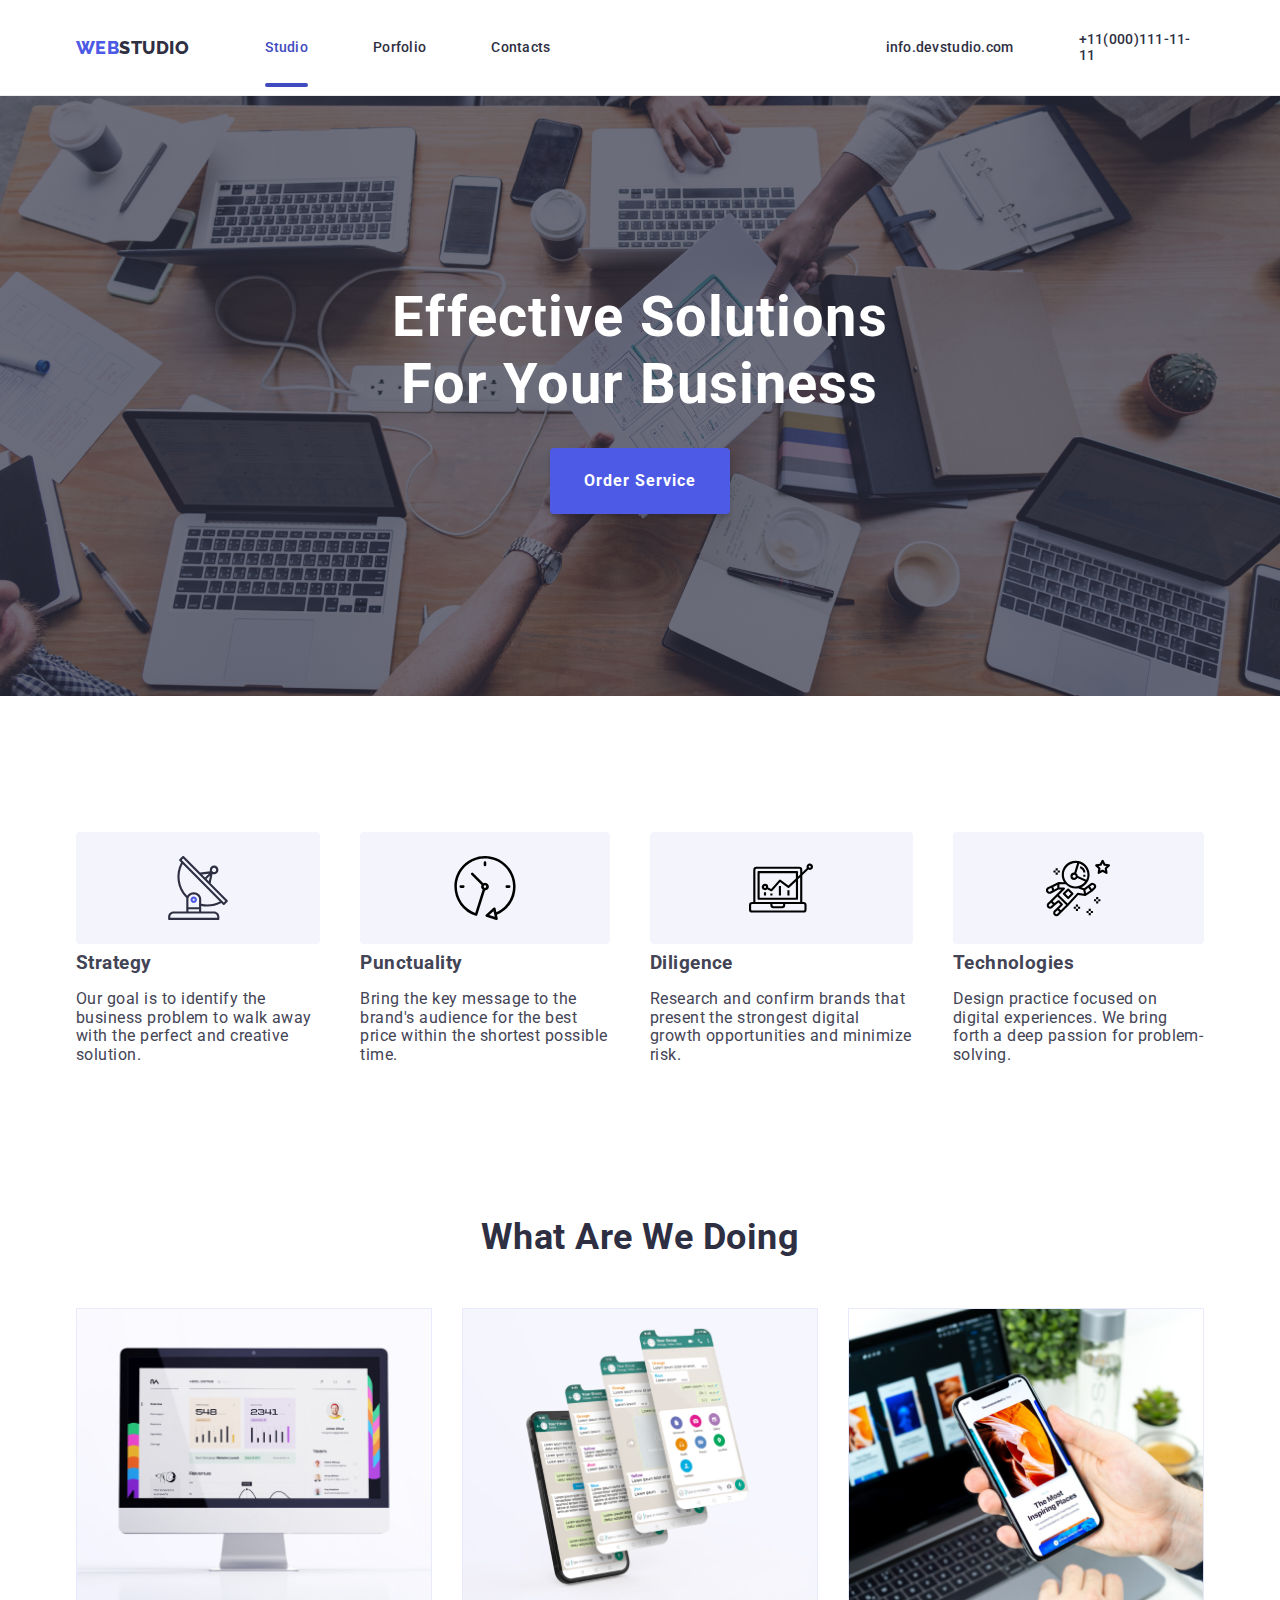
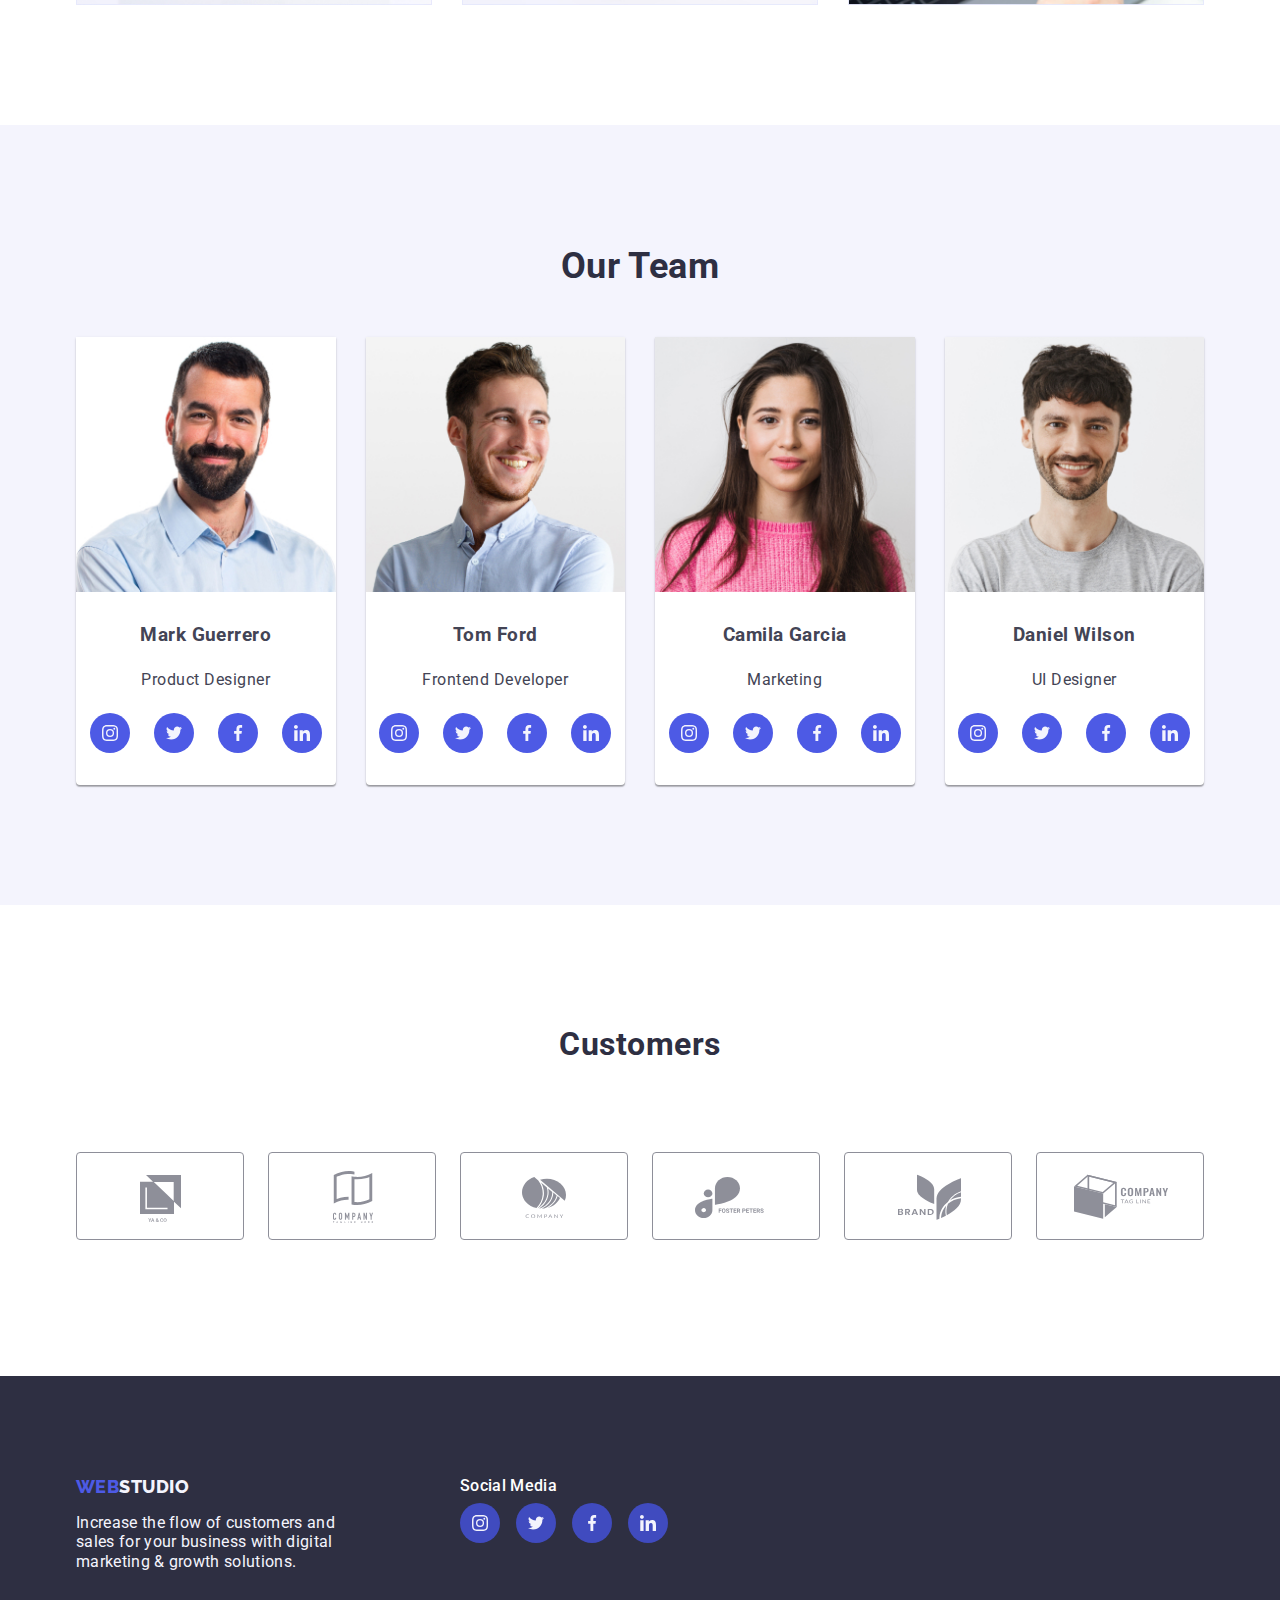
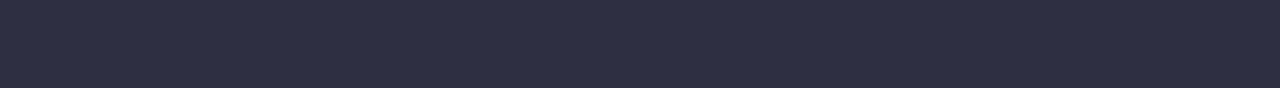
==== index.html @ 23f17934 "clonedhomework5" ====
<!DOCTYPE html>
<html lang="en">

<head>
    <title>Web Studio</title>
    <meta charset="utf-8" />
    <meta name="description" content="Studio Website" />
    <link rel="stylesheet" href="./css/styles.css" />
    <link rel="stylesheet" href="./css/modern-normalize.css" />
    <link
        href="https://fonts.googleapis.com/css2?family=Raleway:wght@800&family=Roboto:wght@400;500;700;900&display=swap"
        rel="stylesheet">
</head>

<body>
    <!--header-->
    <header class="page-header">
        <div class="container menu">
            <nav class="nav">
                <a class="logo link" href="index.html">WEB<span class="logo-black">STUDIO</span></a>
                <ul class="nav-menu list">
                    <li class="item"><a class="page current-link" href="index.html">Studio</a></li>
                    <li class="item"><a class="page link" href="portfolio.html">Porfolio</a></li>
                    <li class="item"><a class="page link" href="/">Contacts</a></li>
                </ul>
            </nav>
            <address>
                <ul class="contacts-menu list">
                    <li class="item"><a class="contact link" href="/">info.devstudio.com</a></li>
                    <li class="item"><a class="contact link" href="/">+11(000)111-11-11</a></li>
                </ul>
            </address>
        </div>
    </header>
    <!--Main Section-->
    <main>
        <section class="hero bg-hero">
            <div class="container">
                <h1 class="hero-heading">Effective Solutions <br /> For Your Business</h1>
                <button class="button order" type="button" data-modal-open>Order Service</button>
            </div>
        </section>

        <section class="section">

            <div class="container">
                <h2 hidden>Features</h2>
                <ul class="features">
                    <li class="feature">
                        <div class="feature-item-img">
                            <svg class="feature-icon" width="64" height="64">
                                <use href="./images/svg/icons.svg#strategy"></use>
                            </svg>
                        </div>
                        <h3>Strategy</h3>
                        <p class="description">Our goal is to identify the business
                            problem to walk away with the perfect
                            and creative solution.</p>
                    </li>

                    <li class="feature">
                        <div class="feature-item-img">
                            <svg class="feature-icon" width="64" height="64">
                                <use href="./images/svg/icons.svg#punctuality"></use>
                            </svg>
                        </div>
                        <h3>Punctuality</h3>
                        <p class="description">Bring the key message to the
                            brand's audience for the best price
                            within the shortest possible time.</p>
                    </li>

                    <li class="feature">
                        <div class="feature-item-img">
                            <svg class="feature-icon" width="64" height="64">
                                <use href="./images/svg/icons.svg#deligence"></use>
                            </svg>
                        </div>
                        <h3>Diligence</h3>
                        <p class="description">Research and confirm brands that
                            present the strongest digital growth
                            opportunities and minimize risk.</p>
                    </li>

                    <li class="feature">
                        <div class="feature-item-img">
                            <svg class="feature-icon" width="64" height="64">
                                <use href="./images/svg/icons.svg#astronaut"></use>
                            </svg>
                        </div>
                        <h3>Technologies</h3>
                        <p class="description">Design practice focused on digital
                            experiences. We bring forth a deep
                            passion for problem-solving.</p>
                    </li>
                </ul>
            </div>
        </section>

        <section class="section no-top-padding">
            <div class="container">
                <h2 class="section-title">What Are We Doing</h2>
                <ul class="task list">
                    <li class="tasks"><img src="images/tech1.jpg" alt="monitor" width="360" /></li>
                    <li class="tasks"><img src="images/tech2.jpg" alt="phoneapp" width="360" /></li>
                    <li class="tasks"><img src="images/tech3.jpg" alt="handyphone" width="360" /></li>
                </ul>
            </div>
        </section>

        <section class="section bg-team">
            <div class="container">
                <h2 class="section-title"> Our Team </h2>
                <ul class="teams list">
                    <li class="member"><img src="images/team1.jpg" alt="Mark Guerrero" width="264" />
                        <div class="members">
                            <h3>Mark Guerrero</h3>
                            <p>Product Designer</p>
                            <ul class="teams-social-list">
                                <li class="social-list-item">
                                    <a href="#" target="_blank">
                                        <svg class="social-list-img" width="16" height="16">
                                            <use href="./images/svg/icons.svg#instagram"></use>
                                        </svg>
                                    </a>
                                </li>
                                <li class="social-list-item">
                                    <a href="#" target="_blank">
                                        <svg class="social-list-img" width="16" height="16">
                                            <use href="./images/svg/icons.svg#twitter"></use>
                                        </svg>
                                    </a>
                                </li>
                                <li class="social-list-item">
                                    <a href="#" target="_blank">
                                        <svg class="social-list-img" width="16" height="16">
                                            <use href="./images/svg/icons.svg#facebook"></use>
                                        </svg>
                                    </a>
                                </li>
                                <li class="social-list-item">
                                    <a href="#" target="_blank">
                                        <svg class="social-list-img" width="16" height="16">
                                            <use href="./images/svg/icons.svg#linkedin"></use>
                                        </svg>
                                    </a>
                                </li>
                            </ul>
                        </div>
                    </li>
                    <li class="member"><img src="images/team2.jpg" alt="Tom Ford" width="264" />
                        <div class="members">
                            <h3>Tom Ford</h3>
                            <p>Frontend Developer</p>
                            <ul class="teams-social-list">
                                <li class="social-list-item">
                                    <a href="#" target="_blank">
                                        <svg class="social-list-img" width="16" height="16">
                                            <use href="./images/svg/icons.svg#instagram"></use>
                                        </svg>
                                    </a>
                                </li>
                                <li class="social-list-item">
                                    <a href="#" target="_blank">
                                        <svg class="social-list-img" width="16" height="16">
                                            <use href="./images/svg/icons.svg#twitter"></use>
                                        </svg>
                                    </a>
                                </li>
                                <li class="social-list-item">
                                    <a href="#" target="_blank">
                                        <svg class="social-list-img" width="16" height="16">
                                            <use href="./images/svg/icons.svg#facebook"></use>
                                        </svg>
                                    </a>
                                </li>
                                <li class="social-list-item">
                                    <a href="#" target="_blank">
                                        <svg class="social-list-img" width="16" height="16">
                                            <use href="./images/svg/icons.svg#linkedin"></use>
                                        </svg>
                                    </a>
                                </li>
                            </ul>
                        </div>
                    </li>
                    <li class="member">
                        <img src="images/team3.jpg" alt="Camila Garcia" width="264" />
                        <div class="members">
                            <h3>Camila Garcia</h3>
                            <p>Marketing</p>
                            <ul class="teams-social-list">
                                <li class="social-list-item">
                                    <a href="#" target="_blank">
                                        <svg class="social-list-img" width="16" height="16">
                                            <use href="./images/svg/icons.svg#instagram"></use>
                                        </svg>
                                    </a>
                                </li>
                                <li class="social-list-item">
                                    <a href="#" target="_blank">
                                        <svg class="social-list-img" width="16" height="16">
                                            <use href="./images/svg/icons.svg#twitter"></use>
                                        </svg>
                                    </a>
                                </li>
                                <li class="social-list-item">
                                    <a href="#" target="_blank">
                                        <svg class="social-list-img" width="16" height="16">
                                            <use href="./images/svg/icons.svg#facebook"></use>
                                        </svg>
                                    </a>
                                </li>
                                <li class="social-list-item">
                                    <a href="#" target="_blank">
                                        <svg class="social-list-img" width="16" height="16">
                                            <use href="./images/svg/icons.svg#linkedin"></use>
                                        </svg>
                                    </a>
                                </li>
                            </ul>
                        </div>
                    </li>
                    <li class="member">
                        <img src="images/team4.jpg" alt="Daniel Wilson" width="264" />
                        <div class="members">
                            <h3>Daniel Wilson</h3>
                            <p>UI Designer</p>
                            <ul class="teams-social-list">
                                <li class="social-list-item">
                                    <a href="#" target="_blank">
                                        <svg class="social-list-img" width="16" height="16">
                                            <use href="./images/svg/icons.svg#instagram"></use>
                                        </svg>
                                    </a>
                                </li>
                                <li class="social-list-item">
                                    <a href="#" target="_blank">
                                        <svg class="social-list-img" width="16" height="16">
                                            <use href="./images/svg/icons.svg#twitter"></use>
                                        </svg>
                                    </a>
                                </li>
                                <li class="social-list-item">
                                    <a href="#" target="_blank">
                                        <svg class="social-list-img" width="16" height="16">
                                            <use href="./images/svg/icons.svg#facebook"></use>
                                        </svg>
                                    </a>
                                </li>
                                <li class="social-list-item">
                                    <a href="#" target="_blank">
                                        <svg class="social-list-img" width="16" height="16">
                                            <use href="./images/svg/icons.svg#linkedin"></use>
                                        </svg>
                                    </a>
                                </li>
                            </ul>
                        </div>
                    </li>
                </ul>
            </div>
        </section>
        <section class="container customers">
            <h2 class="customers-title">
                Customers
            </h2>
            <ul class="customers-list">
                <li class="customers-list-item">
                    <a href="#" target="_blank"></a>
                    <svg class="customers-list-item-img" width="104">
                             <use href="./images/svg/icons.svg#client-1"></use>
                    </svg>
                </li>
                <li class="customers-list-item">
                    <svg class="customers-list-item-img" width="104" height="56">
                        <use href="./images/svg/icons.svg#client-2"></use>
                    </svg>
                </li>
                <li class="customers-list-item">
                    <a href="#" target="_blank"></a>
                    <svg class="customers-list-item-img" width="104">
                        <use href="./images/svg/icons.svg#client-3"></use>
                    </svg>
                </li>
                <li class="customers-list-item">
                    <a href="#" target="_blank"></a>
                    <svg class="customers-list-item-img" width="104">
                        <use href="./images/svg/icons.svg#client-4"></use>
                    </svg>
                </li>
                <li class="customers-list-item">
                    <a href="#" target="_blank"></a>
                    <svg class="customers-list-item-img" width="104">
                        <use href="./images/svg/icons.svg#client-5"></use>
                    </svg>
                </li>
                <li class="customers-list-item">
                    <a href="#" target="_blank"></a>
                    <svg class="customers-list-item-img" width="104">
                        <use href="./images/svg/icons.svg#client-6"></use>
                    </svg>
                </li>
            </ul>
        </section>
    </main>
    <!--Footer-->
    <footer class="page-footer">
        <div class="footerlogo">
            <a class="logo link" href="index.html">WEB<span class="logo-white">STUDIO</span></a>
            <p>Increase the flow of customers and
                sales for your business with digital
                marketing & growth solutions.
        </div>
        <div class="footer-social">
            <h3 class="footer-social-title">
                Social Media
            </h3>
            <ul class="footer-social-list">
                <li class="footer-social-item">
                    <a href="#">
                        <svg class="footer-social-list-img" width="16" height="16">
                            <use href="./images/svg/icons.svg#instagram"></use>
                        </svg>
                    </a>
                </li>
                <li class="footer-social-item">
                    <a href="#">
                        <svg class="footer-social-list-img" width="16" height="16">
                            <use href="./images/svg/icons.svg#twitter"></use>
                        </svg>
                    </a>
                </li>
                <li class="footer-social-item">
                    <a href="#">
                        <svg class="footer-social-list-img" width="16" height="16">
                            <use href="./images/svg/icons.svg#facebook"></use>
                        </svg>
                    </a>
                </li>
                <li class="footer-social-item">
                    <a href="#">
                        <svg class="footer-social-list-img" width="16" height="16">
                            <use href="./images/svg/icons.svg#linkedin"></use>
                        </svg>
                    </a>
                </li>   
            </ul>
        </div>
    </footer>
    <div class="container">
    <div class="modal is-hidden" data-modal>
        <div class="modal-content" >
            <button class="modal-close" data-modal-close>
                <svg class="close-icon">
                    <use href="./images/svg/icons.svg#close" >
                    </use>
                </svg>
            </button>
        </div>
    </div>
    </div>
    <script src="./js/modal.js"></script>
</body>

</html>
---- css/styles.css ----
:root {
  --primary: #4D5AE5;
  --cta: #404BBF;
  --dark: #2E2F42;
  --primary-text: #434455;
  --background-grey: #2E2F42;
  --background-white: #FFFFFF;
  --accent-color: #F4F4FD;
  --accent-cornflower: #E7E9FC;
  --mint: #31D0AA;
  --lightscale: #8E8F99;
  --dairy: #FCFCFC;
}

body {
  display: flex;
  flex-direction: column;
  align-items: center;
  justify-content: center;
  font-family: 'Roboto', sans-serif;
  background-color: var(--background-white);
  color: var(--primary-text);
  font-size: 16px;
  letter-spacing: 0.03em; 
}

/* css resets */
h1,
h2,
h3,
h4,
h5,
h6{
  margin: 0;
  line-height: 1.2;
}

.p{
  margin: 0;
  padding: 0;
  font-size: 16px;
  font-weight: 400;
  line-height: 1.5;
}
ul{
  padding: 0;
}

*,
*::after,
*::before {
  box-sizing: inherit;
}

img {
  display: block;
  max-width: 100%;
  height: auto;
}

address {
  font-style: normal;
}

.link {
  text-decoration: none;
  color: inherit;
}

.list {
  list-style: none;
  padding: 0;
  margin: 0;
}

.container {
  width: 1158px;
  padding-left: 15px;
  padding-right: 15px;
  margin-left: auto;
  margin-right: auto;
}

.section {
  padding: 120px 0px;
}

.section-title {
  margin-bottom: 50px;
  color: var(--dark);
  font-weight: 700;
  font-size: 36px;
  line-height: 1.17;
  text-align: center;
}

.section.no-top-padding {
  padding-top: 0;
}

/* logo */

.logo {
  color: var(--primary);
  font-family: 'Raleway', 'sans-serif';
  font-weight: 800;
  font-size: 18px;
  line-height: 1.2;
}

.logo-black {
  color: var(--background-grey);
}

.logo-white {
  color: var(--accent-color);
}

/* header */

.page-header {
  border-bottom: 1px solid #ececec;
  width: 1440px;
}

.menu,
.nav,
.nav-menu,
.contacts-menu {
  display: flex;
  align-items: center;
}



.nav-menu {
  margin-left: 76px;
}

.contacts-menu {
  margin-left: 335px;
}

.nav-menu .item:not(:last-child),
.contacts-menu .item:not(:last-child) {
  margin-right: 65px;
}

.nav-menu .page,
.contacts-menu .contact {
  display: block;
  padding-top: 32px;
  padding-bottom: 31px;
  color: var(--dark);
  font-weight: 500;
  font-size: 14px;
  line-height: 1.14;
  letter-spacing: 0.02em;
}

.nav-menu .page:hover,
.nav-menu .page:focus,
.contacts-menu .contact:hover,
.contacts-menu .contact:focus {
  color: var(--cta)
}

/* underlined effects */
.nav-menu .current-link{
  position: relative;
  text-decoration: none;
  color: var(--cta);
}

.current-link::after{
    content: '';
    position: absolute;
    left: 0;
    bottom: 0;
    border-radius: 2px;
    width: 100%;
    height: 4px;
    background-color: var(--cta);
}


/* hero */
.hero {
  padding-top: 200px;
  padding-bottom: 200px;
  text-align: center;
}

.bg-hero {
  background-color: var(--background-grey);
  background: linear-gradient(rgba(46, 47, 66, 0.7), rgba(46,47,66,0.7)),
      url('../images/hero.jpg');
  background-size: cover;
  background-repeat: no-repeat;
  background-position: center;
  width: 1440px;
  height: 600px;
  padding-top: 188px;
  padding-bottom: 188px;
}

.hero-heading {
  color: var(--background-white);
  font-weight: 700;
  font-size: 56px;
  line-height: 1.2;
  letter-spacing: 1.12px;
  margin-bottom: 30px;
}

/* buttons */
.button {
  font-family: inherit;
  letter-spacing: 0.03em;
  cursor: pointer;
  border-color: transparent;
  border-radius: 4px;
}

.order {
  background-color: var(--primary);
  color: var(--background-white);
  padding: 16px 32px;
  font-weight: 700;
  font-size: 16px;
  line-height: 1.87;
  letter-spacing: 0.06em;
  box-shadow: 0px 4px 4px 0px rgba(0, 0, 0, 0.15);
}

.button.order:hover,
.button.order:focus {
  background-color: var(--cta);
}

.features {
  list-style: none;
  align-items: center;
  display: flex;
  justify-content: center;
  gap: 40px;
}

.feature-item-img{
  height: 112px;
  width: 100%;
  border-radius: 4px;
  background: var(--accent-color);
  display: flex;
  justify-content: center;
  align-items: center;
  margin-bottom: 8px;
}


/* our team */



.teams {
  display: flex;
  flex-wrap: wrap;
  gap: 30px;
}

.teams .member {
  flex-basis: calc((100% - 90px)/ 4);
}

.bg-team {
  background-color: var(--accent-color);
}

.teams .member {
  background-color: var(--background-white);
  box-shadow: 0px 1px 3px rgba(0, 0, 0, 0.12), 0px 1px 1px rgba(0, 0, 0, 0.14), 0px 2px 1px rgba(0, 0, 0, 0.2);
  border-radius: 0px 0px 4px 4px;
}

.member .members {
  display: flex;
  flex-direction: column;
  justify-content: center;
  align-items: center;
  gap: 8px;
  padding: 32px 10px;
}

.task {
  display: flex;
  flex-wrap: wrap;
  gap: 30px;
}

.task .tasks {
  flex-basis: calc((100% - 60px) / 3);
}

.teams-social-list {
  display: flex;
  justify-content: center;
  align-items: center;
  gap: 24px;
}

.social-list-item{
  list-style: none;
}

.social-list-item a{
  display: flex;
  justify-content: center;
  align-items: center;
  background-color: var(--primary);
  width: 40px;
  height: 40px;
  border-radius: 50%;
  cursor: pointer;
} 
.social-list-img {
  fill: var(--accent-color);
}
.teams-social-list a:hover,
.teams-social-list a:focus{
  background-color: var(--cta);
}

/*customers*/

.customers {
  display: flex;
  justify-content: center;
  align-items: center;
  flex-direction: column;
  gap: 32px;
  padding: 120px 15px;
}

.customers-title {
  text-align: center;
  color: var(--dark);
  font-size: 32px;
  font-weight: 700;
  margin-bottom: 40px;
}

.customers-list {
  width: 100%;
  display: flex;
  align-items: center;
  gap: 24px;
}

.customers-list-item {
  width: 168px;
  height: 88px;
  border-radius: 4px;
  border: 1px solid var(--lightscale);
  display: flex;
  justify-content: center;
  align-content: center;
  padding: 15px 25px;
  cursor: pointer;
}


.customers-list-item-img {
  width: 100%;
  fill: var(--lightscale);
}

.customers-list-item:hover {
  border: 1px solid var(--cta);
}

.customers-list-item-img:hover {
  fill: var(--cta);
}

/* portfolio */

.option {
  display: flex;
  flex-wrap: wrap;
  gap: 30px;
  position: relative;
}

.option .cards {
  flex-basis: calc((100% - 60px) / 3);
}

.cards {
  border-bottom: 1px solid var(--accent-cornflower);
  border-left: 1px solid var(--accent-cornflower);
  border-right: 1px solid var(--accent-cornflower);
  cursor: pointer;
}

.cards:hover {
  box-shadow: 0px 1px 3px rgba(0, 0, 0, 0.12), 0px 1px 1px rgba(0, 0, 0, 0.14), 0px 2px 1px rgba(0, 0, 0, 0.2);
}

.cards .description {
  display: flex;
  flex-direction: column;
  gap: 8px;
  padding: 32px 20px;
}

.cards{
  background-color: var(--background-white);
  border: 2px 2px;
  position: relative;
}

/* overlay animation */

.cards-box {
  position: relative;
  width: auto;
  height: auto;
  overflow: hidden;
}

.overlay {
  display: flex;
  position: absolute;
  top: 0;
  left: 0;
  width: 360px;
  height: 300px;
  flex-shrink: 0;
  background-color: var(--primary);
  transform: translatey(100%);
  transition: transform 250ms cubic-bezier(0.4, 0, 0.2, 1);
}

.cards:hover .overlay {
  transform: translateY(0);
  will-change: transform;
}

.overlay p {
  font-family: 'Roboto', sans-serif;
  font-style: normal;
  font-size: 16px;
  color: var(--accent-color);
  font-weight: 400;
  letter-spacing: 0.32px;
  line-height: 1.2;
  margin: 0;
  padding: 40px 32px 0 32px;

}

.portfolio-select {
  display: flex;
  flex-wrap: wrap;
  justify-content: space-between;
  align-items: center;
  row-gap: 48px;
  column-gap: 24px;
}

.selects {
  border-radius: 4px;
  border: 1px solid var(--accent-cornflower);
  background: var(--accent-color);
  display: flex;
  padding: 12px 24px;
  justify-content: space-between;
  align-items: center;
  color: var(--primary);
  text-align: center;
  font-family: 'Roboto', sans-serif;
  font-size: 16px;
  font-style: normal;
  font-weight: 500;
  list-style: none;
  cursor: pointer;
}

.selects:hover, 
.selects:focus {
  background-color: var(--primary);
  color: var(--background-white);
  box-shadow: 0px 1px 3px rgba(0, 0, 0, 0.1), 0px 1px 1px rgba(0, 0, 0, 0.08), 0px 2px 1px rgba(0, 0, 0, 0.12);
}


.portfolio-select {   
  display: flex;
  list-style: none;
  align-content: center;
  justify-content: center;
  gap: 24px;
}

.portfolio-select-items {
  display: flex;
  justify-content: center;
  align-items: center;
  gap: 40px;
  margin-bottom: 40px;
}

/* footer */

.page-footer {
  display: flex;
  align-items: flex-start;
  background-color: var(--background-grey);
  width: 1440px;
  height: 312px;
  padding: 100px 156px;
  gap: 120px;
}

.footerlogo{
  font-family: 'Roboto', sans-serif;
  font-style: normal;
  gap: 8px;

}

.footerlogo p{
  font-size: 16px;
  color: var(--accent-color);
  line-height: 1.2;
  width: 264px;
  letter-spacing: 0.32px;
}

.footer-social {
  display: flex;
  flex-direction: column;
  gap: 8px;
}

.footer-social-title {
  font-size: 16px;
  color: var(--background-white);
  font-family: 'Roboto', sans-serif;
  font-style: normal;
  font-weight: 500;
  line-height: 1.2;
  letter-spacing: 0.32px;
}

.footer-social-list {
  display: inline-flex;
  align-items: flex-start;
  gap: 16px;
  margin-top: 0;
}

.footer-social-item{
  list-style: none;
}
.footer-social-item a{
  display: flex;
  justify-content: center;
  align-items: center;
  width: 40px;
  height: 40px;
  padding: 8px;
  background: var(--cta);
  border-radius: 50%;
  cursor: pointer;
}

.footer-social-list-img {
  width: 100%;
  fill: var(--accent-color);
}

.footer-social-item a:hover,
.footer-social-item a:focus {
  background: var(--mint);
}


.modal{
  background-color: rgba(0, 0, 0, 0.5);
  position: fixed;
  display: flex;
  align-items: center;
  justify-content: center;
  width: 100%;
  height: 100%;
  top: 0;
  left: 0;
  pointer-events: auto;
  opacity: 1;
  transition-property: visibility, opacity;
  transition-duration: 250ms;
  transform: none;
}

.modal.is-hidden{
  visibility: hidden;
  opacity: 0;
  pointer-events: none; 
  transform: translateY(-20px);
}

.modal.is-hidden .modal-content{
  transform: scale(0.5);
}

.modal-content{
  position: relative;
  display: flex;
  align-items: center;
  width: 408px;
  height: 584px;
  border-radius: 4px;
  background: var(--dairy);
  box-shadow: 0px 2px 1px 0px rgba(0, 0, 0, 0.20), 
              0px 1px 3px 0px rgba(0, 0, 0, 0.12), 
              0px 1px 1px 0px rgba(0, 0, 0, 0.14);
  transform: none;
  transition: transform 250ms;
}

.modal-close{
  display:flex;
  align-items: center;
  justify-content: center;
  background-color: var(--accent-color);
  border: solid 1px var(--lightscale);
  width: 24px;
  height: 24px;
  position: absolute;
  border-radius: 50%;
  right: 0;
  top: 0;
  margin-top: 10px;
  margin-right: 10px;
  cursor: pointer;
}

.close-icon {
  width: 100%;
  height: 100%;
  margin-top: 12px;
  fill: var(--dark);
  

}

.modal-close:active {
  background-color: var(--cta);
}
.close-icon:active{
  fill: var(--background-white);
}
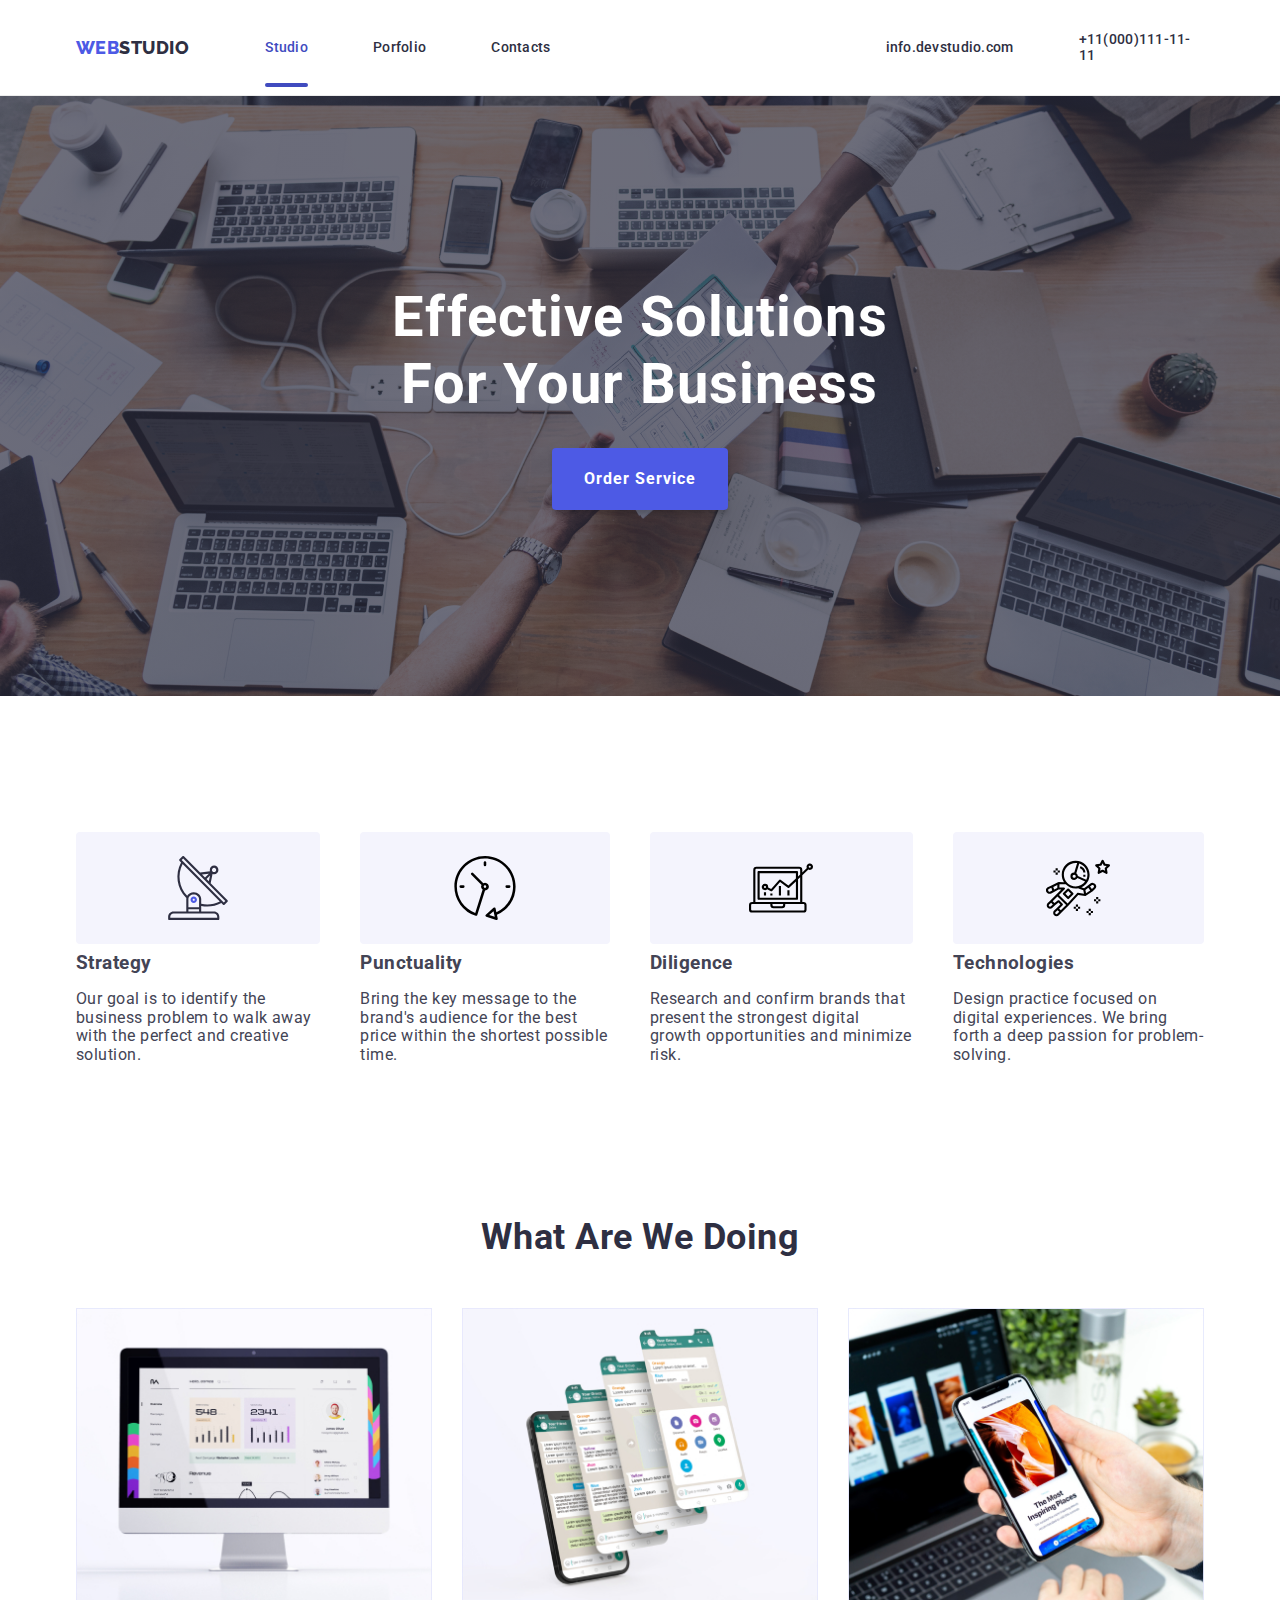
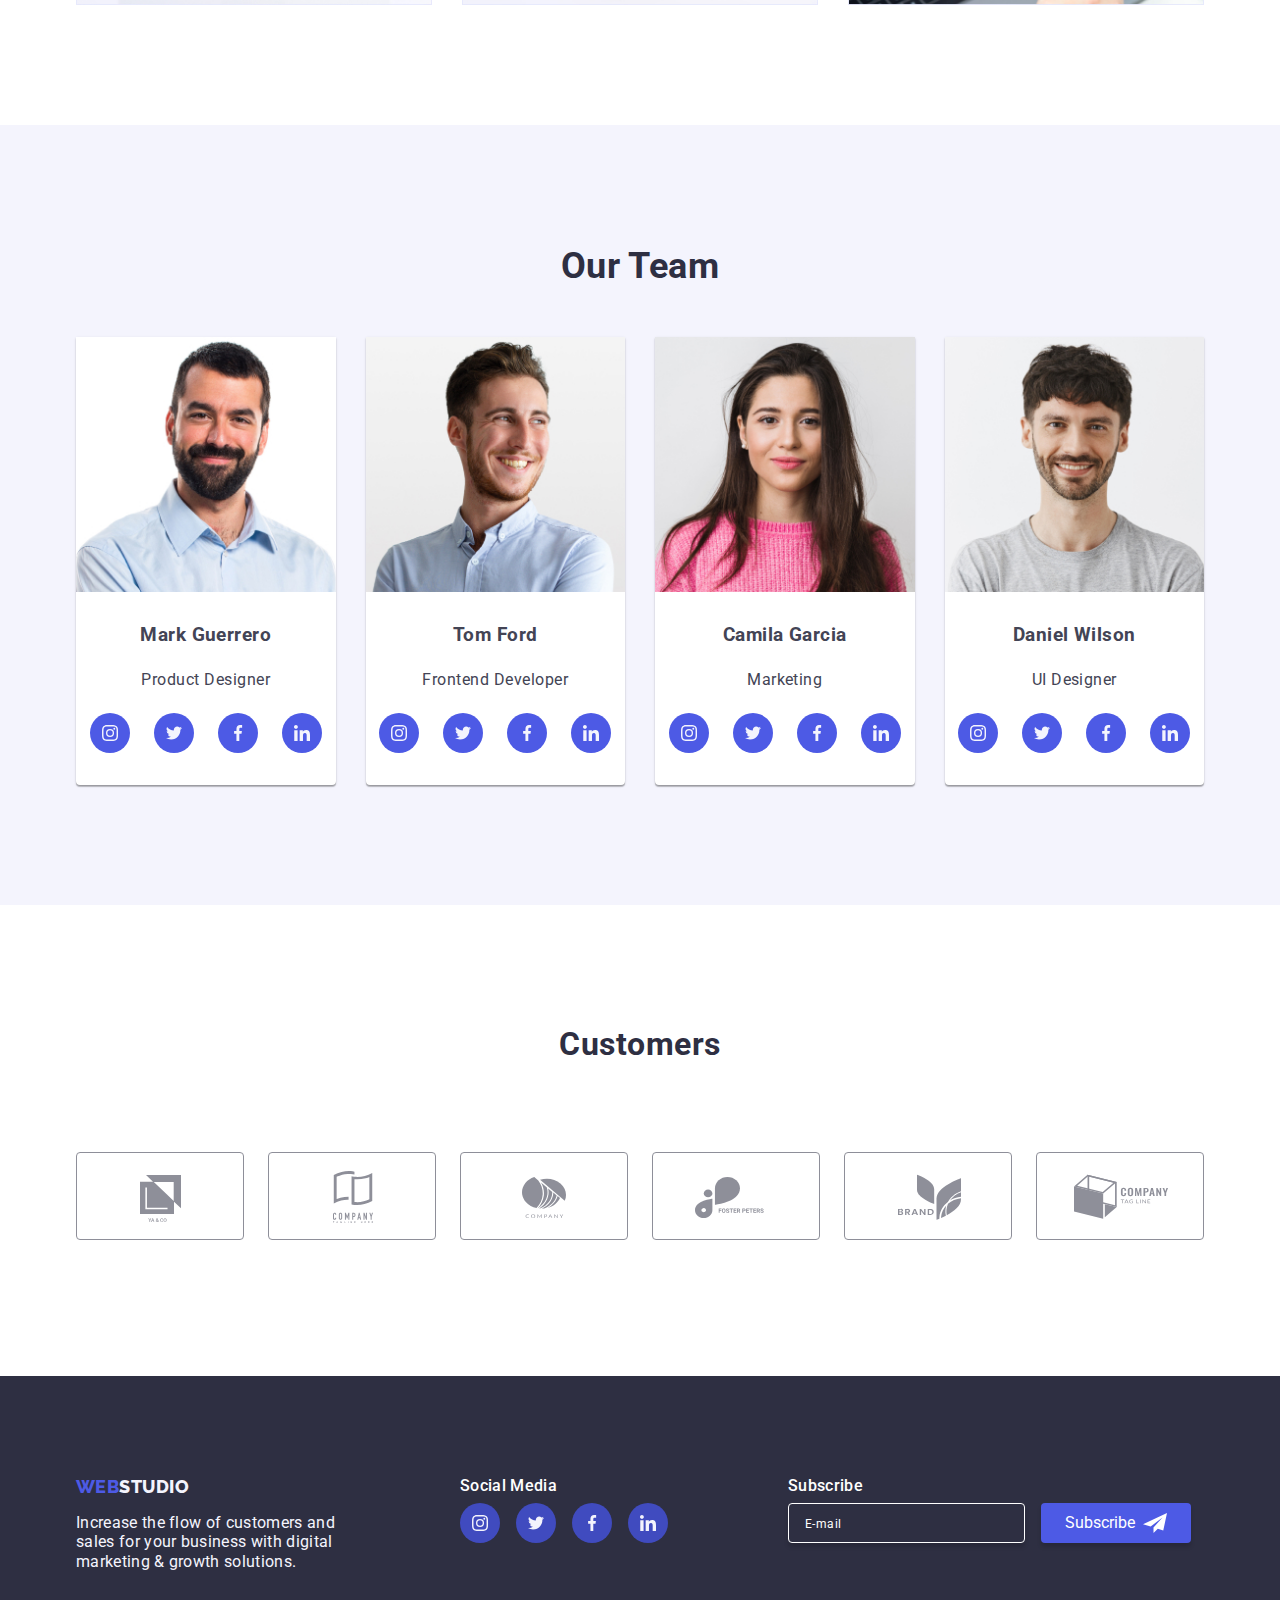
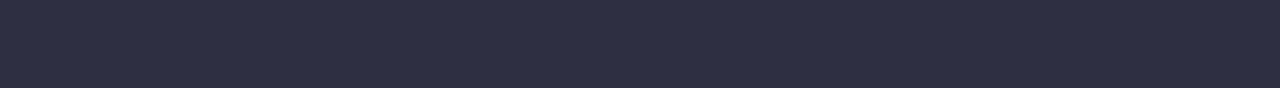
==== commit d9a1384e: "formupdate and footer" ====
--- a/index.html
+++ b/index.html
@@ -269,7 +269,7 @@
                 <li class="customers-list-item">
                     <a href="#" target="_blank"></a>
                     <svg class="customers-list-item-img" width="104">
-                             <use href="./images/svg/icons.svg#client-1"></use>
+                        <use href="./images/svg/icons.svg#client-1"></use>
                     </svg>
                 </li>
                 <li class="customers-list-item">
@@ -312,7 +312,7 @@
                 sales for your business with digital
                 marketing & growth solutions.
         </div>
-        <div class="footer-social">
+        <div class="footer-items">
             <h3 class="footer-social-title">
                 Social Media
             </h3>
@@ -344,21 +344,87 @@
                             <use href="./images/svg/icons.svg#linkedin"></use>
                         </svg>
                     </a>
-                </li>   
+                </li>
+            </ul>
+        </div>
+        <div class="footer-items">
+            <ul class="footer-social-list">
+                <li class="footer-social-item">
+                    <h3>
+                        Subscribe
+                    </h3>
+                    <form action="#" class="footer-form">
+                        <div class="footer-form-group">
+                            <input type="email" placeholder="E-mail" />
+                        </div>
+                        <div class="footer-form-group">
+                            <button type="submit">
+                                Subscribe
+                                <svg width="24" height="24">
+                                    <use href="images/svg/icons.svg#frame"></use>
+                                </svg>
+                            </button>
+                        </div>
+                    </form>
+                </li>
             </ul>
         </div>
     </footer>
     <div class="container">
-    <div class="modal is-hidden" data-modal>
-        <div class="modal-content" >
-            <button class="modal-close" data-modal-close>
-                <svg class="close-icon">
-                    <use href="./images/svg/icons.svg#close" >
-                    </use>
-                </svg>
-            </button>
+        <div class="modal is-hidden" data-modal>
+            <div class="modal-content">
+                <button class="modal-close" data-modal-close>
+                    <svg class="close-icon">
+                        <use href="./images/svg/icons.svg#close">
+                        </use>
+                    </svg>
+                </button>
+                <p class="form-title">Leave your contacts and we will call you back</p>
+                <form class="signup_form" name="signup_form" autocomplete="off" novalidate>
+                    <div class="input-group">
+                        <label>Name</label>
+                        <div class="input-field">
+                            <svg class="input-icon">
+                                <use href="./images/svg/icons.svg#person"></use>
+                            </svg>
+                            <input class="form-input" type="text" required />
+                        </div>
+                    </div>
+                    <div class="input-group">
+                        <label>Phone</label>
+                        <div class="input-field">
+                            <svg class="input-icon">
+                                <use href="./images/svg/icons.svg#phone"></use>
+                            </svg>
+                            <input class="form-input" type="tel" required />
+                        </div>
+                    </div>
+                    <div class="input-group">
+                        <label>Email</label>
+                        <div class="input-field">
+                            <svg class="input-icon">
+                                <use href="./images/svg/icons.svg#email"></use>
+                            </svg>
+                            <input class="form-input" type="email" required />
+                        </div>
+                    </div>
+                    <div class="input-group">
+                        <label>Comment</label>
+                        <textarea id="comment" name="comment" placeholder="Text input"></textarea>
+                    </div>
+                    <label class="form-agreement">
+                        <input class="form-checkbox is-hidden" type="checkbox" name="user-terms" />
+                        <svg class="form-checkbox-icon" width="16" height="16">
+                            <use href="./images/svg/icons.svg#checkbox"></use>
+                        </svg>
+                        <span class="terms">I accept the terms and conditions of the
+                            <a class="form-terms" href="#">Privacy Policy</a>
+                        </span>
+                    </label>
+                </form>
+                <button class="modalsubmit" type="submit">Send</button>
+            </div>
         </div>
-    </div>
     </div>
     <script src="./js/modal.js"></script>
 </body>
--- a/css/styles.css
+++ b/css/styles.css
@@ -10,6 +10,8 @@
   --mint: #31D0AA;
   --lightscale: #8E8F99;
   --dairy: #FCFCFC;
+  --transition-time: 250ms;
+  --timing-function: cubic-bezier(0.4, 0, 0.2, 1);
 }
 
 body {
@@ -21,7 +23,7 @@
   background-color: var(--background-white);
   color: var(--primary-text);
   font-size: 16px;
-  letter-spacing: 0.03em; 
+  letter-spacing: 0.03em;
 }
 
 /* css resets */
@@ -30,19 +32,20 @@
 h3,
 h4,
 h5,
-h6{
+h6 {
   margin: 0;
   line-height: 1.2;
 }
 
-.p{
+.p {
   margin: 0;
   padding: 0;
   font-size: 16px;
   font-weight: 400;
   line-height: 1.5;
 }
-ul{
+
+ul {
   padding: 0;
 }
 
@@ -166,21 +169,21 @@
 }
 
 /* underlined effects */
-.nav-menu .current-link{
+.nav-menu .current-link {
   position: relative;
   text-decoration: none;
   color: var(--cta);
 }
 
-.current-link::after{
-    content: '';
-    position: absolute;
-    left: 0;
-    bottom: 0;
-    border-radius: 2px;
-    width: 100%;
-    height: 4px;
-    background-color: var(--cta);
+.current-link::after {
+  content: '';
+  position: absolute;
+  left: 0;
+  bottom: 0;
+  border-radius: 2px;
+  width: 100%;
+  height: 4px;
+  background-color: var(--cta);
 }
 
 
@@ -193,8 +196,8 @@
 
 .bg-hero {
   background-color: var(--background-grey);
-  background: linear-gradient(rgba(46, 47, 66, 0.7), rgba(46,47,66,0.7)),
-      url('../images/hero.jpg');
+  background: linear-gradient(rgba(46, 47, 66, 0.7), rgba(46, 47, 66, 0.7)),
+    url('../images/hero.jpg');
   background-size: cover;
   background-repeat: no-repeat;
   background-position: center;
@@ -246,7 +249,7 @@
   gap: 40px;
 }
 
-.feature-item-img{
+.feature-item-img {
   height: 112px;
   width: 100%;
   border-radius: 4px;
@@ -308,11 +311,11 @@
   gap: 24px;
 }
 
-.social-list-item{
+.social-list-item {
   list-style: none;
 }
 
-.social-list-item a{
+.social-list-item a {
   display: flex;
   justify-content: center;
   align-items: center;
@@ -321,12 +324,14 @@
   height: 40px;
   border-radius: 50%;
   cursor: pointer;
-} 
+}
+
 .social-list-img {
   fill: var(--accent-color);
 }
+
 .teams-social-list a:hover,
-.teams-social-list a:focus{
+.teams-social-list a:focus {
   background-color: var(--cta);
 }
 
@@ -413,7 +418,7 @@
   padding: 32px 20px;
 }
 
-.cards{
+.cards {
   background-color: var(--background-white);
   border: 2px 2px;
   position: relative;
@@ -486,7 +491,7 @@
   cursor: pointer;
 }
 
-.selects:hover, 
+.selects:hover,
 .selects:focus {
   background-color: var(--primary);
   color: var(--background-white);
@@ -494,7 +499,7 @@
 }
 
 
-.portfolio-select {   
+.portfolio-select {
   display: flex;
   list-style: none;
   align-content: center;
@@ -522,14 +527,14 @@
   gap: 120px;
 }
 
-.footerlogo{
+.footerlogo {
   font-family: 'Roboto', sans-serif;
   font-style: normal;
   gap: 8px;
 
 }
 
-.footerlogo p{
+.footerlogo p {
   font-size: 16px;
   color: var(--accent-color);
   line-height: 1.2;
@@ -537,13 +542,13 @@
   letter-spacing: 0.32px;
 }
 
-.footer-social {
+.footer-items {
   display: flex;
   flex-direction: column;
   gap: 8px;
 }
 
-.footer-social-title {
+.footer-items h3{
   font-size: 16px;
   color: var(--background-white);
   font-family: 'Roboto', sans-serif;
@@ -560,10 +565,11 @@
   margin-top: 0;
 }
 
-.footer-social-item{
+.footer-social-item {
   list-style: none;
 }
-.footer-social-item a{
+
+.footer-social-item a {
   display: flex;
   justify-content: center;
   align-items: center;
@@ -585,8 +591,60 @@
   background: var(--mint);
 }
 
-
-.modal{
+.footer-form {
+  display: flex;
+  align-items: flex-start;
+  gap: 16px;
+  margin-top: 8px;
+}
+
+.footer-form input {
+  height: 40px;
+  border-radius: 4px;
+  border: 1px solid var(--background-white);
+  padding: 8px 16px;
+  color: var(--background-white);
+  background: transparent;
+  box-shadow: 0px 4px 4px 0px rgba(0, 0, 0, 0.15);
+  transition: all var(--transition-time) var(--timing-function);
+}  
+
+.footer-form input::placeholder {
+  color: var(--background-white);
+  font-size: 12px;
+  letter-spacing: 0.48px;
+}
+
+button{
+  border: none;
+  outline: none;
+}
+
+.footer-form button {
+  height: 40px;
+  border-radius: 4px;
+  padding: 8px 24px;
+  display: flex;
+  justify-content: center;
+  align-items: center;
+  color: var(--background-white);
+  background: var(--primary);
+  box-shadow: 0px 4px 4px 0px rgba(0, 0, 0, 0.15);
+  transition: all var(--transition-time) var(--transition-duration);
+  cursor: pointer;
+}
+
+.footer-form button:hover {
+  background: var(--cta);
+}
+
+.footer-form button svg {
+  fill: var(--background-white);
+  margin-left: 8px;
+}
+
+
+.modal {
   background-color: rgba(0, 0, 0, 0.5);
   position: fixed;
   display: flex;
@@ -603,34 +661,35 @@
   transform: none;
 }
 
-.modal.is-hidden{
+.modal.is-hidden {
   visibility: hidden;
   opacity: 0;
-  pointer-events: none; 
+  pointer-events: none;
   transform: translateY(-20px);
 }
 
-.modal.is-hidden .modal-content{
+.modal.is-hidden .modal-content {
   transform: scale(0.5);
 }
 
-.modal-content{
+.modal-content {
   position: relative;
   display: flex;
+  flex-direction: column;
   align-items: center;
   width: 408px;
   height: 584px;
   border-radius: 4px;
   background: var(--dairy);
-  box-shadow: 0px 2px 1px 0px rgba(0, 0, 0, 0.20), 
-              0px 1px 3px 0px rgba(0, 0, 0, 0.12), 
-              0px 1px 1px 0px rgba(0, 0, 0, 0.14);
+  box-shadow: 0px 2px 1px 0px rgba(0, 0, 0, 0.20),
+    0px 1px 3px 0px rgba(0, 0, 0, 0.12),
+    0px 1px 1px 0px rgba(0, 0, 0, 0.14);
   transform: none;
   transition: transform 250ms;
 }
 
-.modal-close{
-  display:flex;
+.modal-close {
+  display: flex;
   align-items: center;
   justify-content: center;
   background-color: var(--accent-color);
@@ -649,30 +708,162 @@
 .close-icon {
   width: 100%;
   height: 100%;
-  margin-top: 12px;
+  padding-top: 7px;
+  padding-left: 1px;
   fill: var(--dark);
-  
+
 
 }
 
 .modal-close:active {
   background-color: var(--cta);
 }
-.close-icon:active{
+
+.close-icon:active {
   fill: var(--background-white);
 }
 
-
-
-
-
-
-
-
-
-
-
-
-
-
-  +/* modal form */
+.form-title {
+  display: flex;
+  text-align: center;
+  font-family: 'Roboto', sans-serif;
+  font-size: 16px;
+  color: var(--dark);
+  font-style: normal;
+  font-weight: 500;
+  line-height: 1.2px;
+  letter-spacing: 0.32px;
+  margin: 0;
+  padding: 50px 0 20px 0;
+}
+
+.signup_form {
+  display: flex;
+  width: 360px;
+  flex-direction: column;
+  align-items: flex-start;
+  gap: 8px;
+  border-radius: 4px;
+  margin-top: 20px;
+}
+
+.signup_form .form-input {
+  width: 360px;
+  height: 40px;
+  padding-left: 30px;
+}
+
+.input-group textarea {
+  width: 360px;
+  height: 120px;
+  border-radius: 4px;
+  font-family: 'Roboto', sans-serif;
+  border: 1px solid var(--background-grey);
+  padding-left: 10px;
+  padding-top: 10px;
+  resize: none;
+  outline: none;
+}
+
+.input-group:focus-within textarea {
+  border: 1px solid var(--primary);
+  border-radius: 4px;
+}
+
+.input-field {
+  position: relative;
+  text-underline-offset: 10px;
+
+}
+
+.input-field input {
+  border: var(--background-grey);
+  outline: none;
+  color: var(--dark);
+  border-radius: 4px;
+  background: transparent;
+
+}
+
+.input-group .input-field {
+  border-radius: 4px;
+  border: 1px solid var(--background-grey, rgba(46, 47, 66, 0.40));
+}
+
+.input-field svg {
+  fill: var(--lightscale);
+  transition: fill var(--transition-time) var(--timing-function);
+}
+
+.input-field:focus-within svg {
+  fill: var(--primary);
+}
+
+.input-field:focus-within {
+  border: 1px solid var(--primary);
+  border-radius: 4px;
+}
+
+
+.input-icon {
+  position: absolute;
+  left: 10px;
+  top: 22px;
+  transform: translateY(-50%);
+  width: 18px;
+  height: 24px;
+}
+
+.is-hidden {
+  visibility: none;
+  opacity: 0;
+  pointer-events: none;
+}
+
+/* checkbox svg */
+
+.form-checkbox-icon {
+  position: absolute;
+  left: 24px;
+  bottom: 122px;
+  fill: none;
+  border: 2px solid rgba(46, 47, 66, 0.40);
+  border-radius: 2px;
+  transition: border-color 250ms cubic-bezier(0.4, 0, 0.2, 1),
+    background-color 250ms cubic-bezier(0.4, 0, 0.2, 1),
+    fill 250ms cubic-bezier(0.4, 0, 0.2, 1);
+  cursor: pointer;
+}
+
+.form-checkbox:checked + .form-checkbox-icon {
+  background-color: var(--cta);
+  fill: var(--background-white);
+}
+
+.terms {
+  color: var(--lightscale);
+  font-family: Roboto;
+  font-size: 12px;
+  padding-left: 7px;
+  font-style: normal;
+  font-weight: 400;
+  line-height: 14px;
+  letter-spacing: 0.48px;
+}
+
+.modalsubmit {
+  display: inline-flex;
+  padding: 16px 32px;
+  flex-direction: column;
+  align-items: center;
+  gap: 16px 32px;
+  width: 169px;
+  border: 0;
+  background-color: var(--primary);
+  color: var(--background-white);
+  border-radius: 4px;
+  box-shadow: 0px 4px 4px 0px rgba(0, 0, 0, 0.15);
+  margin-top: 30px;
+  cursor: pointer;
+}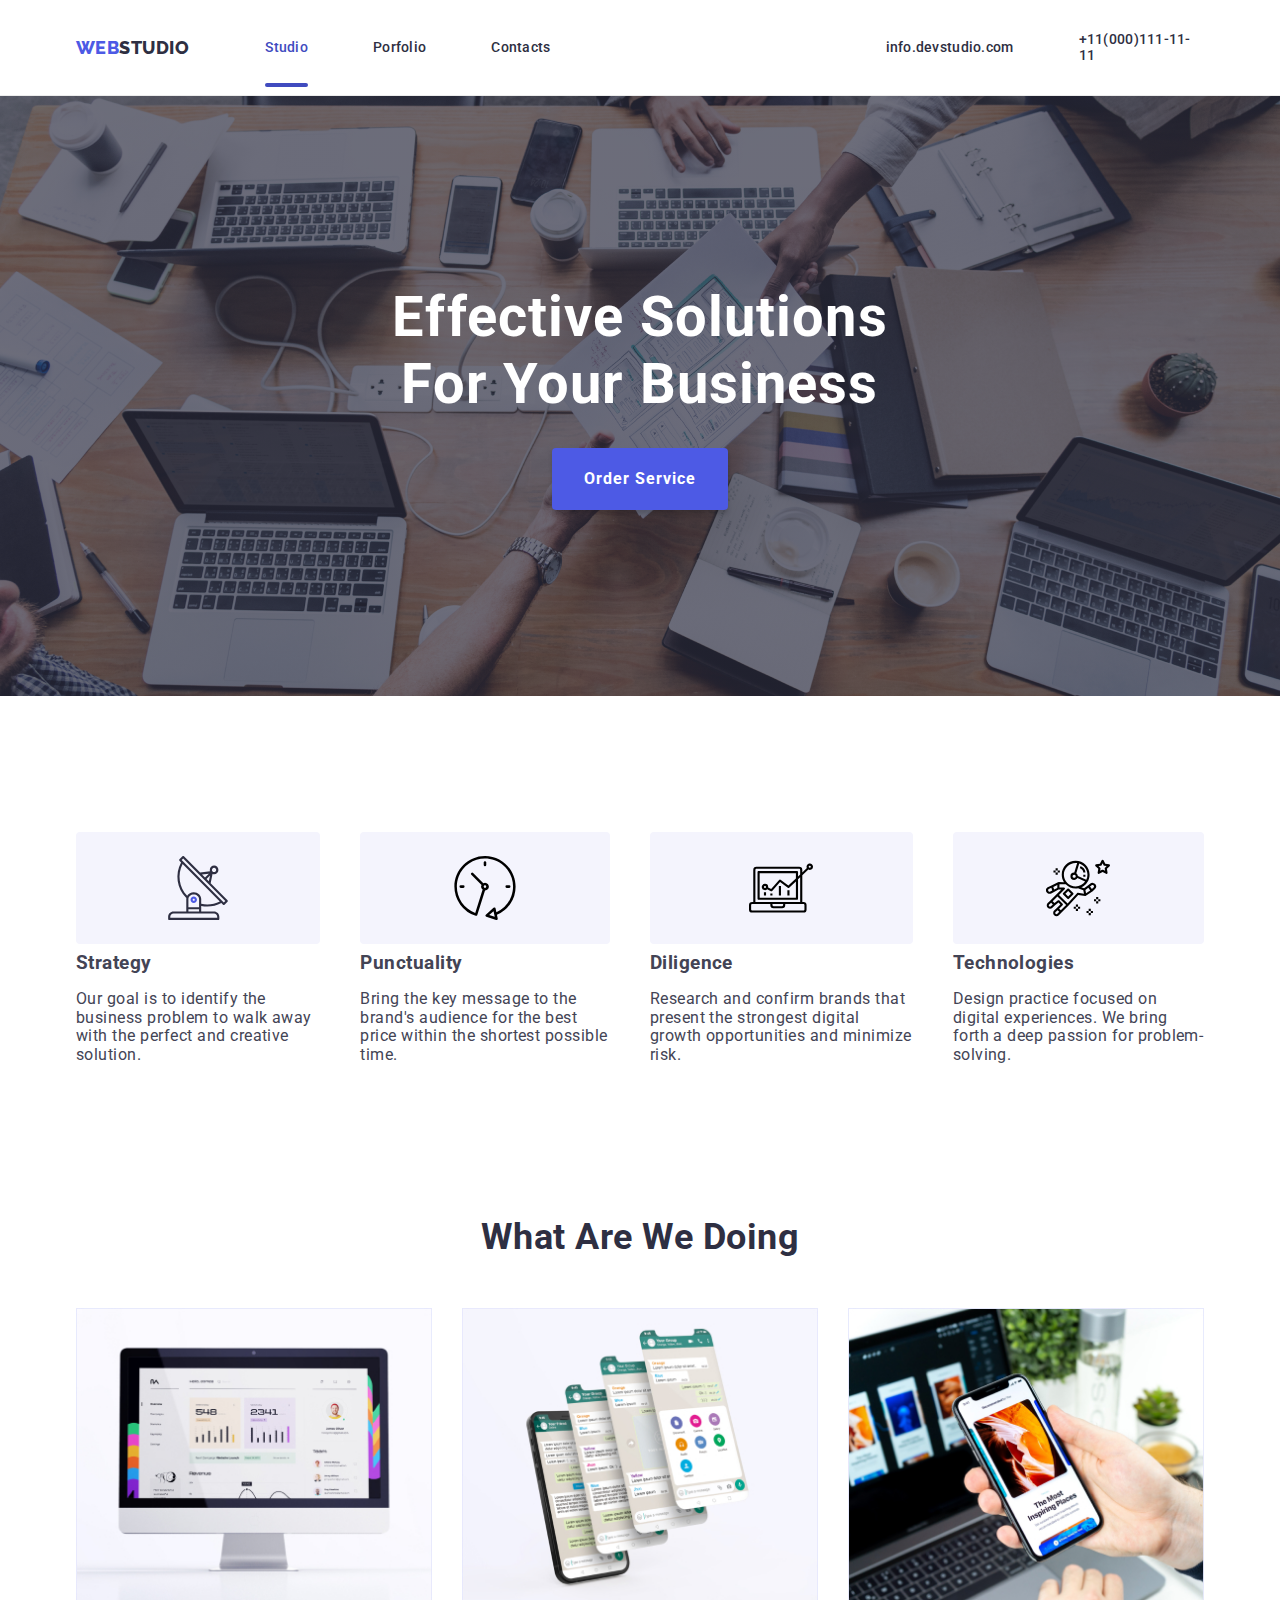
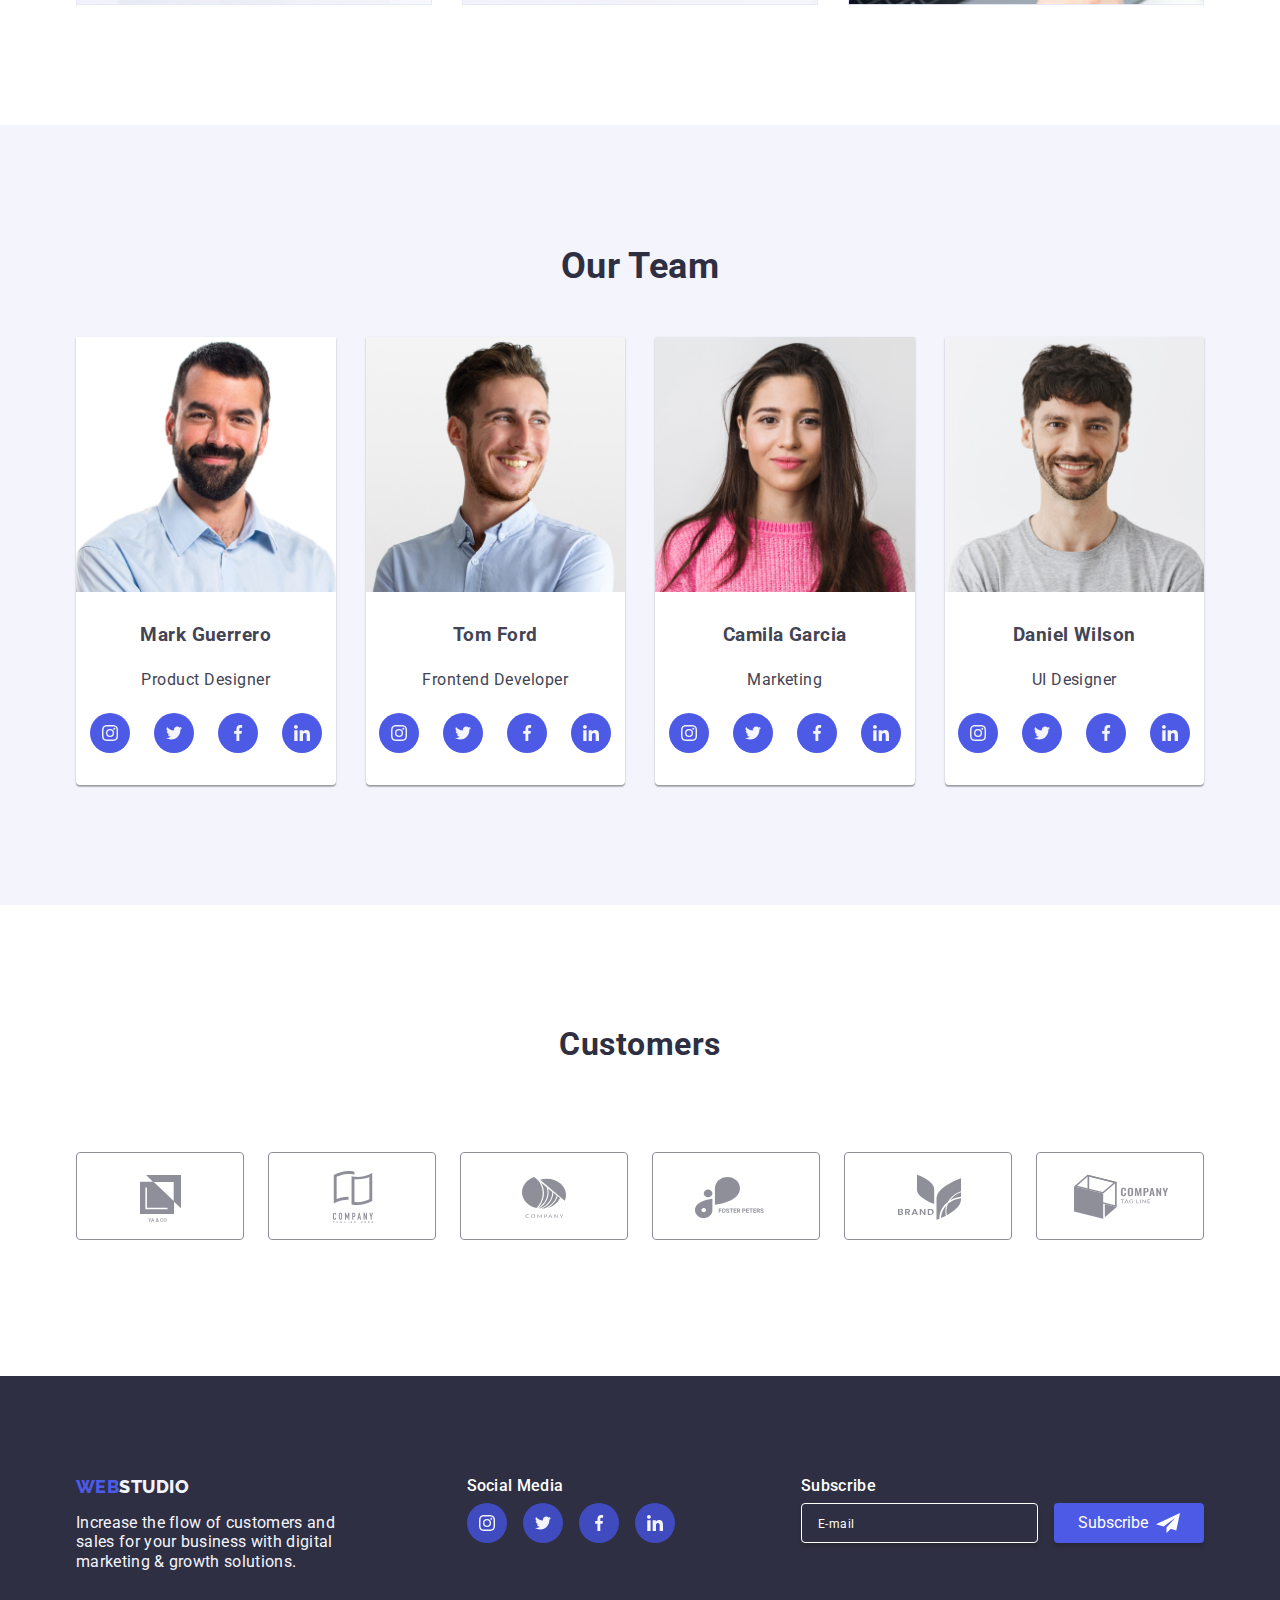
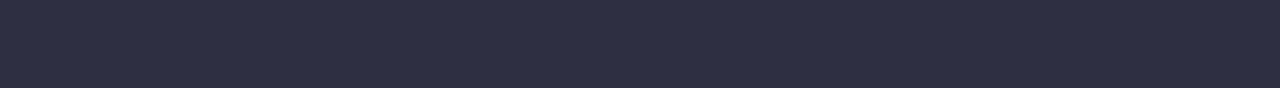
==== commit 4913ea2a: "classupdatefinal" ====
--- a/index.html
+++ b/index.html
@@ -313,32 +313,32 @@
                 marketing & growth solutions.
         </div>
         <div class="footer-items">
-            <h3 class="footer-social-title">
+            <h3>
                 Social Media
             </h3>
-            <ul class="footer-social-list">
-                <li class="footer-social-item">
+            <ul class="footer-list">
+                <li class="footer-list-item">
                     <a href="#">
                         <svg class="footer-social-list-img" width="16" height="16">
                             <use href="./images/svg/icons.svg#instagram"></use>
                         </svg>
                     </a>
                 </li>
-                <li class="footer-social-item">
+                <li class="footer-list-item">
                     <a href="#">
                         <svg class="footer-social-list-img" width="16" height="16">
                             <use href="./images/svg/icons.svg#twitter"></use>
                         </svg>
                     </a>
                 </li>
-                <li class="footer-social-item">
+                <li class="footer-list-item">
                     <a href="#">
                         <svg class="footer-social-list-img" width="16" height="16">
                             <use href="./images/svg/icons.svg#facebook"></use>
                         </svg>
                     </a>
                 </li>
-                <li class="footer-social-item">
+                <li class="footer-list-item">
                     <a href="#">
                         <svg class="footer-social-list-img" width="16" height="16">
                             <use href="./images/svg/icons.svg#linkedin"></use>
@@ -348,8 +348,8 @@
             </ul>
         </div>
         <div class="footer-items">
-            <ul class="footer-social-list">
-                <li class="footer-social-item">
+            <ul class="footer-list">
+                <li class="footer-list-item">
                     <h3>
                         Subscribe
                     </h3>
--- a/css/styles.css
+++ b/css/styles.css
@@ -520,6 +520,7 @@
 .page-footer {
   display: flex;
   align-items: flex-start;
+  justify-content: space-between;
   background-color: var(--background-grey);
   width: 1440px;
   height: 312px;
@@ -558,18 +559,18 @@
   letter-spacing: 0.32px;
 }
 
-.footer-social-list {
+.footer-list {
   display: inline-flex;
   align-items: flex-start;
   gap: 16px;
   margin-top: 0;
 }
 
-.footer-social-item {
+.footer-list-item {
   list-style: none;
 }
 
-.footer-social-item a {
+.footer-list-item a {
   display: flex;
   justify-content: center;
   align-items: center;
@@ -586,8 +587,8 @@
   fill: var(--accent-color);
 }
 
-.footer-social-item a:hover,
-.footer-social-item a:focus {
+.footer-list-item a:hover,
+.footer-list-item a:focus {
   background: var(--mint);
 }
 
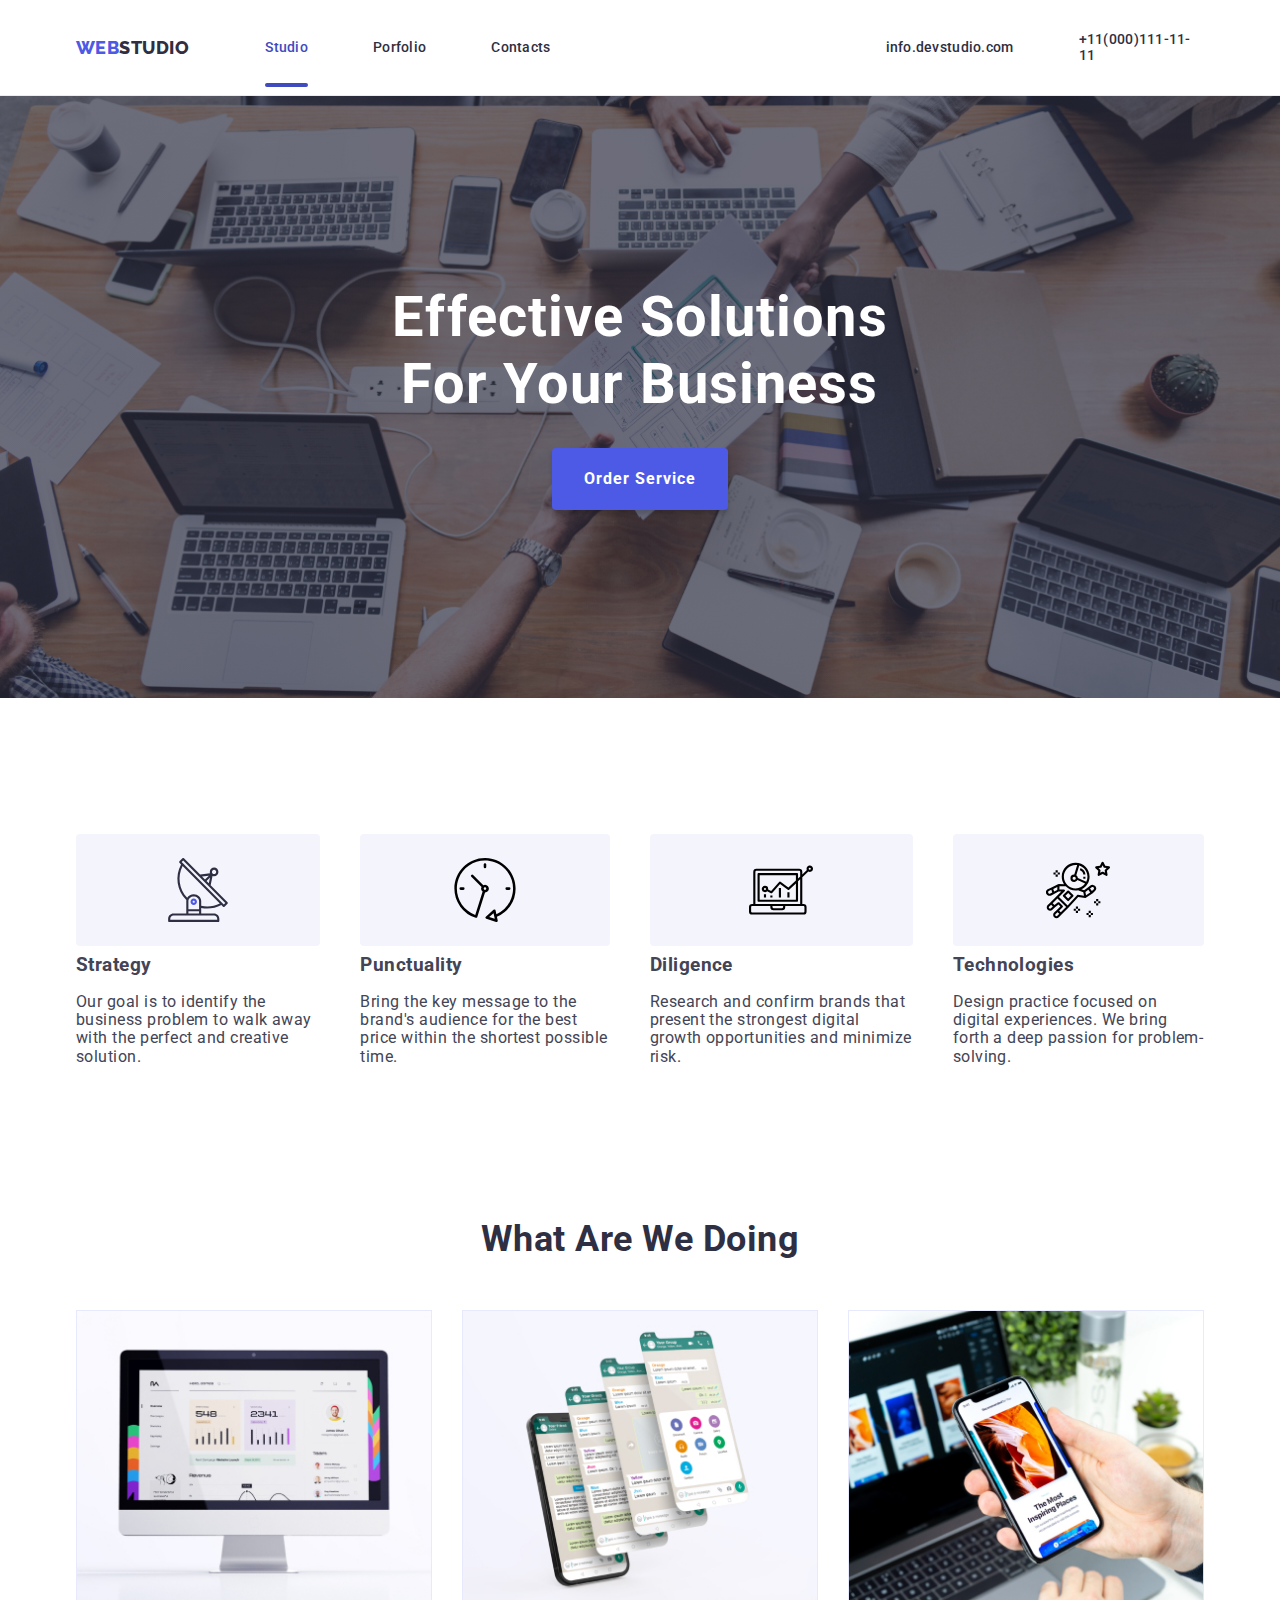
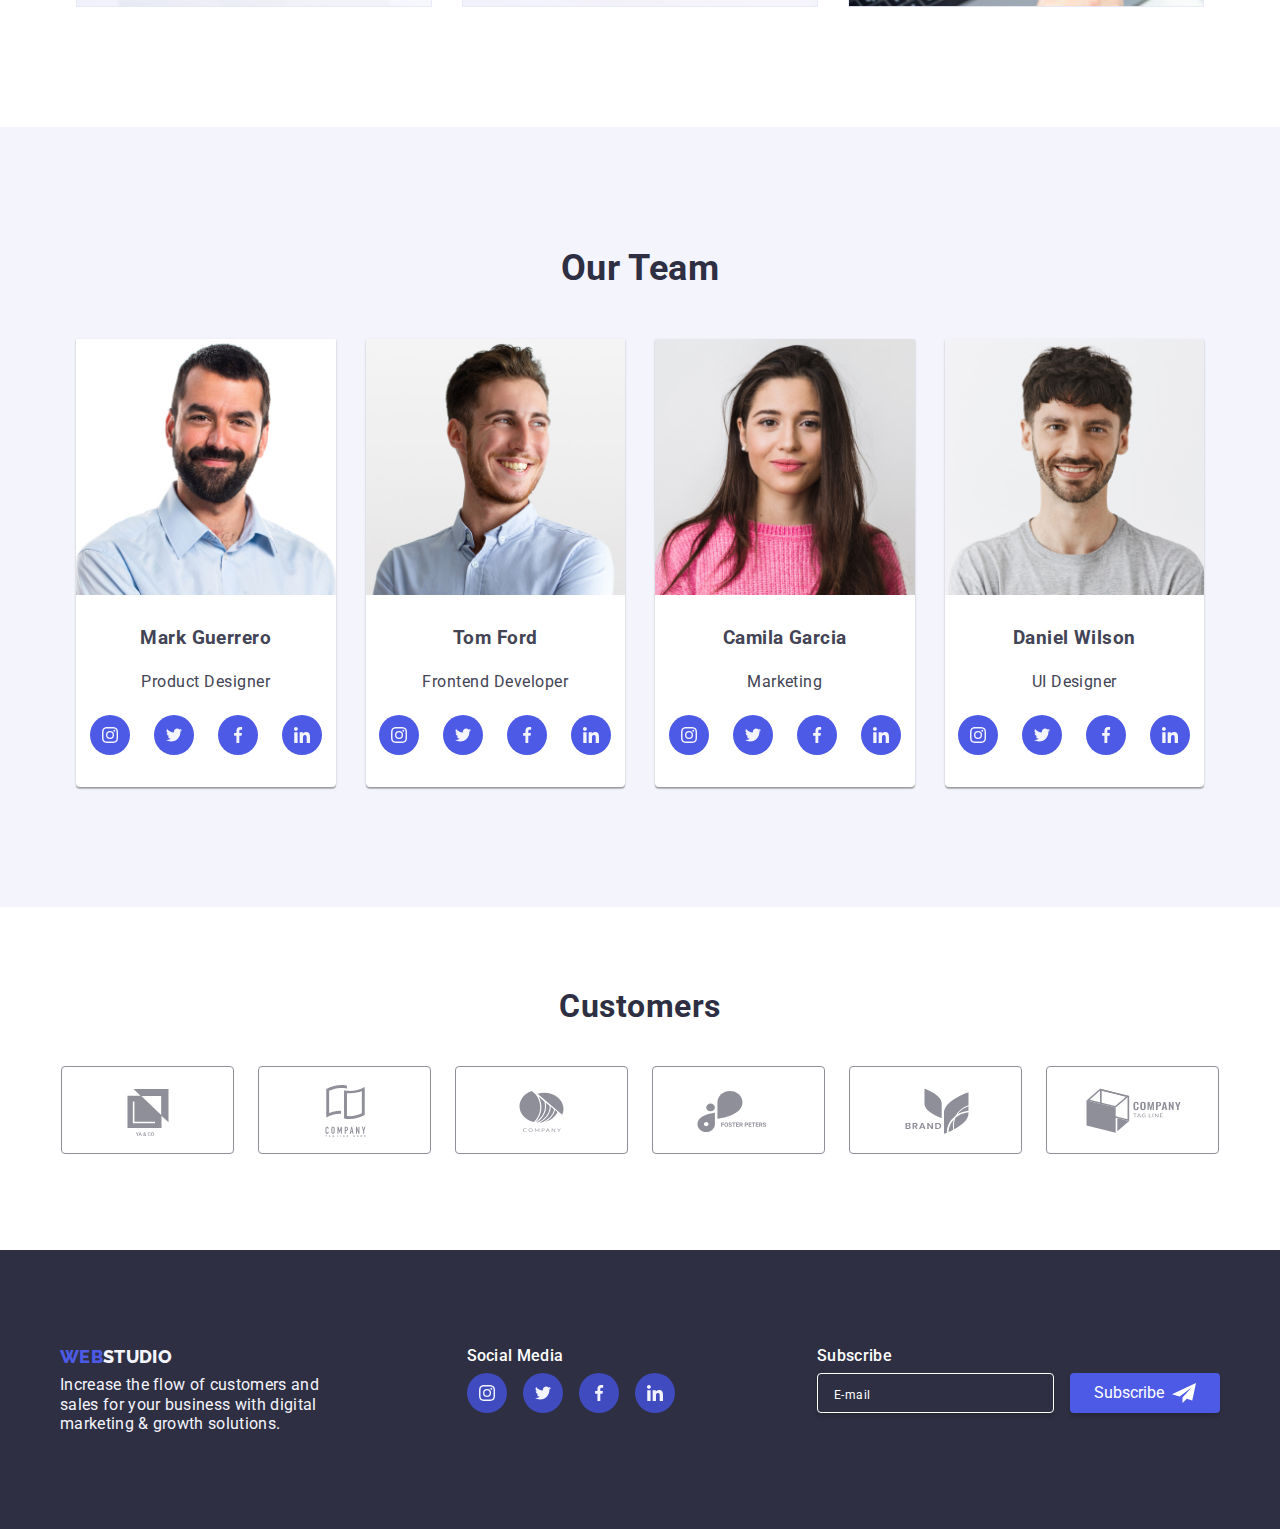
==== commit aa0b9749: "revision" ====
--- a/index.html
+++ b/index.html
@@ -306,50 +306,53 @@
     </main>
     <!--Footer-->
     <footer class="page-footer">
-        <div class="footerlogo">
-            <a class="logo link" href="index.html">WEB<span class="logo-white">STUDIO</span></a>
-            <p>Increase the flow of customers and
-                sales for your business with digital
-                marketing & growth solutions.
-        </div>
-        <div class="footer-items">
-            <h3>
-                Social Media
-            </h3>
-            <ul class="footer-list">
-                <li class="footer-list-item">
-                    <a href="#">
-                        <svg class="footer-social-list-img" width="16" height="16">
-                            <use href="./images/svg/icons.svg#instagram"></use>
-                        </svg>
-                    </a>
-                </li>
-                <li class="footer-list-item">
-                    <a href="#">
-                        <svg class="footer-social-list-img" width="16" height="16">
-                            <use href="./images/svg/icons.svg#twitter"></use>
-                        </svg>
-                    </a>
-                </li>
-                <li class="footer-list-item">
-                    <a href="#">
-                        <svg class="footer-social-list-img" width="16" height="16">
-                            <use href="./images/svg/icons.svg#facebook"></use>
-                        </svg>
-                    </a>
-                </li>
-                <li class="footer-list-item">
-                    <a href="#">
-                        <svg class="footer-social-list-img" width="16" height="16">
-                            <use href="./images/svg/icons.svg#linkedin"></use>
-                        </svg>
-                    </a>
-                </li>
-            </ul>
-        </div>
-        <div class="footer-items">
-            <ul class="footer-list">
-                <li class="footer-list-item">
+        <div class="footer-container">
+            <ul class="footer-lists">
+                <li class="footer-items">
+                    <h3>
+                        <a class="logo link" href="index.html">WEB<span class="logo-white">STUDIO</span></a>
+                    </h3>
+                    <p>Increase the flow of customers and
+                        sales for your business with digital
+                        marketing & growth solutions.
+                    </p>
+                </li>
+                <li class="footer-items">
+                    <h3>
+                        Social Media
+                    </h3>
+                    <ul class="footer-list">
+                        <li class="footer-list-item">
+                            <a href="#">
+                                <svg class="footer-social-list-img" width="16" height="16">
+                                    <use href="./images/svg/icons.svg#instagram"></use>
+                                </svg>
+                            </a>
+                        </li>
+                        <li class="footer-list-item">
+                            <a href="#">
+                                <svg class="footer-social-list-img" width="16" height="16">
+                                    <use href="./images/svg/icons.svg#twitter"></use>
+                                </svg>
+                            </a>
+                        </li>
+                        <li class="footer-list-item">
+                            <a href="#">
+                                <svg class="footer-social-list-img" width="16" height="16">
+                                    <use href="./images/svg/icons.svg#facebook"></use>
+                                </svg>
+                            </a>
+                        </li>
+                        <li class="footer-list-item">
+                            <a href="#">
+                                <svg class="footer-social-list-img" width="16" height="16">
+                                    <use href="./images/svg/icons.svg#linkedin"></use>
+                                </svg>
+                            </a>
+                        </li>
+                    </ul>
+                </li>
+                <li class="footer-items">
                     <h3>
                         Subscribe
                     </h3>
@@ -373,14 +376,14 @@
     <div class="container">
         <div class="modal is-hidden" data-modal>
             <div class="modal-content">
-                <button class="modal-close" data-modal-close>
+                <button class="modal-close" type="button" data-modal-close>
                     <svg class="close-icon">
                         <use href="./images/svg/icons.svg#close">
                         </use>
                     </svg>
                 </button>
                 <p class="form-title">Leave your contacts and we will call you back</p>
-                <form class="signup_form" name="signup_form" autocomplete="off" novalidate>
+                <form class="signup_form" name="signup_form" method="POST" novalidate>
                     <div class="input-group">
                         <label>Name</label>
                         <div class="input-field">
@@ -421,8 +424,11 @@
                             <a class="form-terms" href="#">Privacy Policy</a>
                         </span>
                     </label>
+                    <div class="modalsubmit">
+                        <button type="submit">Send</button>
+                    </div>
+
                 </form>
-                <button class="modalsubmit" type="submit">Send</button>
             </div>
         </div>
     </div>
--- a/css/styles.css
+++ b/css/styles.css
@@ -15,10 +15,10 @@
 }
 
 body {
-  display: flex;
+  /* display: flex;
   flex-direction: column;
   align-items: center;
-  justify-content: center;
+  justify-content: center; */
   font-family: 'Roboto', sans-serif;
   background-color: var(--background-white);
   color: var(--primary-text);
@@ -123,7 +123,6 @@
 
 .page-header {
   border-bottom: 1px solid #ececec;
-  width: 1440px;
 }
 
 .menu,
@@ -165,7 +164,8 @@
 .nav-menu .page:focus,
 .contacts-menu .contact:hover,
 .contacts-menu .contact:focus {
-  color: var(--cta)
+  color: var(--cta);
+  transition: all var(--timing-function) var(--transition-time);
 }
 
 /* underlined effects */
@@ -184,6 +184,7 @@
   width: 100%;
   height: 4px;
   background-color: var(--cta);
+  transition: all var(--timing-function) var(--transition-time);
 }
 
 
@@ -201,8 +202,7 @@
   background-size: cover;
   background-repeat: no-repeat;
   background-position: center;
-  width: 1440px;
-  height: 600px;
+  margin: 0 auto;
   padding-top: 188px;
   padding-bottom: 188px;
 }
@@ -234,6 +234,7 @@
   line-height: 1.87;
   letter-spacing: 0.06em;
   box-shadow: 0px 4px 4px 0px rgba(0, 0, 0, 0.15);
+  transition: all var(--timing-function) var(--transition-time);
 }
 
 .button.order:hover,
@@ -323,6 +324,7 @@
   width: 40px;
   height: 40px;
   border-radius: 50%;
+  transition: all var(--transition-time) var(--timing-function);
   cursor: pointer;
 }
 
@@ -338,12 +340,9 @@
 /*customers*/
 
 .customers {
-  display: flex;
-  justify-content: center;
-  align-items: center;
-  flex-direction: column;
-  gap: 32px;
-  padding: 120px 15px;
+  max-width: 1200px;
+  margin: 0 auto;
+  padding: 80px 0;
 }
 
 .customers-title {
@@ -355,10 +354,13 @@
 }
 
 .customers-list {
-  width: 100%;
-  display: flex;
-  align-items: center;
+  display: flex;
+  flex-wrap: wrap;
   gap: 24px;
+}
+
+.customers-list .customers-list-item {
+  flex-basis: calc((100% - 120px) / 6);
 }
 
 .customers-list-item {
@@ -373,7 +375,6 @@
   cursor: pointer;
 }
 
-
 .customers-list-item-img {
   width: 100%;
   fill: var(--lightscale);
@@ -383,8 +384,9 @@
   border: 1px solid var(--cta);
 }
 
-.customers-list-item-img:hover {
+.customers-list-item:hover svg {
   fill: var(--cta);
+  transition: all var(--transition-time) var(--timing-function);
 }
 
 /* portfolio */
@@ -443,7 +445,7 @@
   flex-shrink: 0;
   background-color: var(--primary);
   transform: translatey(100%);
-  transition: transform 250ms cubic-bezier(0.4, 0, 0.2, 1);
+  transition: transform var(--timing-function) var(--transition-time);
 }
 
 .cards:hover .overlay {
@@ -489,6 +491,7 @@
   font-weight: 500;
   list-style: none;
   cursor: pointer;
+  transition: all var(--transition-time) var(--timing-function);
 }
 
 .selects:hover,
@@ -517,30 +520,33 @@
 
 /* footer */
 
+.footer-container {
+  max-width: 1200px;
+  margin: 0 auto;
+  padding: 80px 20px;
+}
+
 .page-footer {
-  display: flex;
-  align-items: flex-start;
-  justify-content: space-between;
   background-color: var(--background-grey);
-  width: 1440px;
-  height: 312px;
-  padding: 100px 156px;
-  gap: 120px;
-}
+  width: 100%;
+}
+
 
 .footerlogo {
   font-family: 'Roboto', sans-serif;
   font-style: normal;
+  list-style: none;
   gap: 8px;
 
 }
 
-.footerlogo p {
+.footer-items p {
   font-size: 16px;
   color: var(--accent-color);
   line-height: 1.2;
   width: 264px;
   letter-spacing: 0.32px;
+  margin: 0 auto;
 }
 
 .footer-items {
@@ -549,7 +555,7 @@
   gap: 8px;
 }
 
-.footer-items h3{
+.footer-items h3 {
   font-size: 16px;
   color: var(--background-white);
   font-family: 'Roboto', sans-serif;
@@ -559,6 +565,12 @@
   letter-spacing: 0.32px;
 }
 
+.footer-lists {
+  display: flex;
+  justify-content: space-between;
+  gap: 40px;
+}
+
 .footer-list {
   display: inline-flex;
   align-items: flex-start;
@@ -579,6 +591,7 @@
   padding: 8px;
   background: var(--cta);
   border-radius: 50%;
+  transition: all var(--transition-time) var(--timing-function);
   cursor: pointer;
 }
 
@@ -596,7 +609,6 @@
   display: flex;
   align-items: flex-start;
   gap: 16px;
-  margin-top: 8px;
 }
 
 .footer-form input {
@@ -607,8 +619,8 @@
   color: var(--background-white);
   background: transparent;
   box-shadow: 0px 4px 4px 0px rgba(0, 0, 0, 0.15);
-  transition: all var(--transition-time) var(--timing-function);
-}  
+  transition: all var(--timing-function);
+}
 
 .footer-form input::placeholder {
   color: var(--background-white);
@@ -616,7 +628,7 @@
   letter-spacing: 0.48px;
 }
 
-button{
+button {
   border: none;
   outline: none;
 }
@@ -631,7 +643,7 @@
   color: var(--background-white);
   background: var(--primary);
   box-shadow: 0px 4px 4px 0px rgba(0, 0, 0, 0.15);
-  transition: all var(--transition-time) var(--transition-duration);
+  transition: all var(--transition-time) var(--timing-function);
   cursor: pointer;
 }
 
@@ -680,6 +692,7 @@
   align-items: center;
   width: 408px;
   height: 584px;
+  padding: 72px 24px 24px 24px;
   border-radius: 4px;
   background: var(--dairy);
   box-shadow: 0px 2px 1px 0px rgba(0, 0, 0, 0.20),
@@ -704,6 +717,7 @@
   margin-top: 10px;
   margin-right: 10px;
   cursor: pointer;
+  transition: all var(--transition-time) var(--timing-function);
 }
 
 .close-icon {
@@ -716,11 +730,13 @@
 
 }
 
-.modal-close:active {
+.modal-close:active,
+.modal-close:hover {
   background-color: var(--cta);
 }
 
-.close-icon:active {
+.close-icon:active,
+.modal-close:hover svg {
   fill: var(--background-white);
 }
 
@@ -736,7 +752,6 @@
   line-height: 1.2px;
   letter-spacing: 0.32px;
   margin: 0;
-  padding: 50px 0 20px 0;
 }
 
 .signup_form {
@@ -760,7 +775,7 @@
   height: 120px;
   border-radius: 4px;
   font-family: 'Roboto', sans-serif;
-  border: 1px solid var(--background-grey);
+  border: 1px solid var(--lightscale);
   padding-left: 10px;
   padding-top: 10px;
   resize: none;
@@ -789,7 +804,7 @@
 
 .input-group .input-field {
   border-radius: 4px;
-  border: 1px solid var(--background-grey, rgba(46, 47, 66, 0.40));
+  border: 1px solid var(--lightscale);
 }
 
 .input-field svg {
@@ -827,7 +842,7 @@
 .form-checkbox-icon {
   position: absolute;
   left: 24px;
-  bottom: 122px;
+  bottom: 118px;
   fill: none;
   border: 2px solid rgba(46, 47, 66, 0.40);
   border-radius: 2px;
@@ -837,7 +852,7 @@
   cursor: pointer;
 }
 
-.form-checkbox:checked + .form-checkbox-icon {
+.form-checkbox:checked+.form-checkbox-icon {
   background-color: var(--cta);
   fill: var(--background-white);
 }
@@ -854,10 +869,17 @@
 }
 
 .modalsubmit {
-  display: inline-flex;
+  width: 100%;
+  display: flex;
+  justify-content: center;
+  align-items: center;
+}
+
+.modalsubmit button {
+  display: flex;
+  flex-direction: column;
+  align-items: center;
   padding: 16px 32px;
-  flex-direction: column;
-  align-items: center;
   gap: 16px 32px;
   width: 169px;
   border: 0;
@@ -866,5 +888,14 @@
   border-radius: 4px;
   box-shadow: 0px 4px 4px 0px rgba(0, 0, 0, 0.15);
   margin-top: 30px;
+  transition: all var(--transition-time) var(--timing-function);
   cursor: pointer;
+}
+
+.modalsubmit button:hover {
+  background: var(--cta);
+}
+
+.modalsubmit button:active {
+  background: var(--mint);
 }